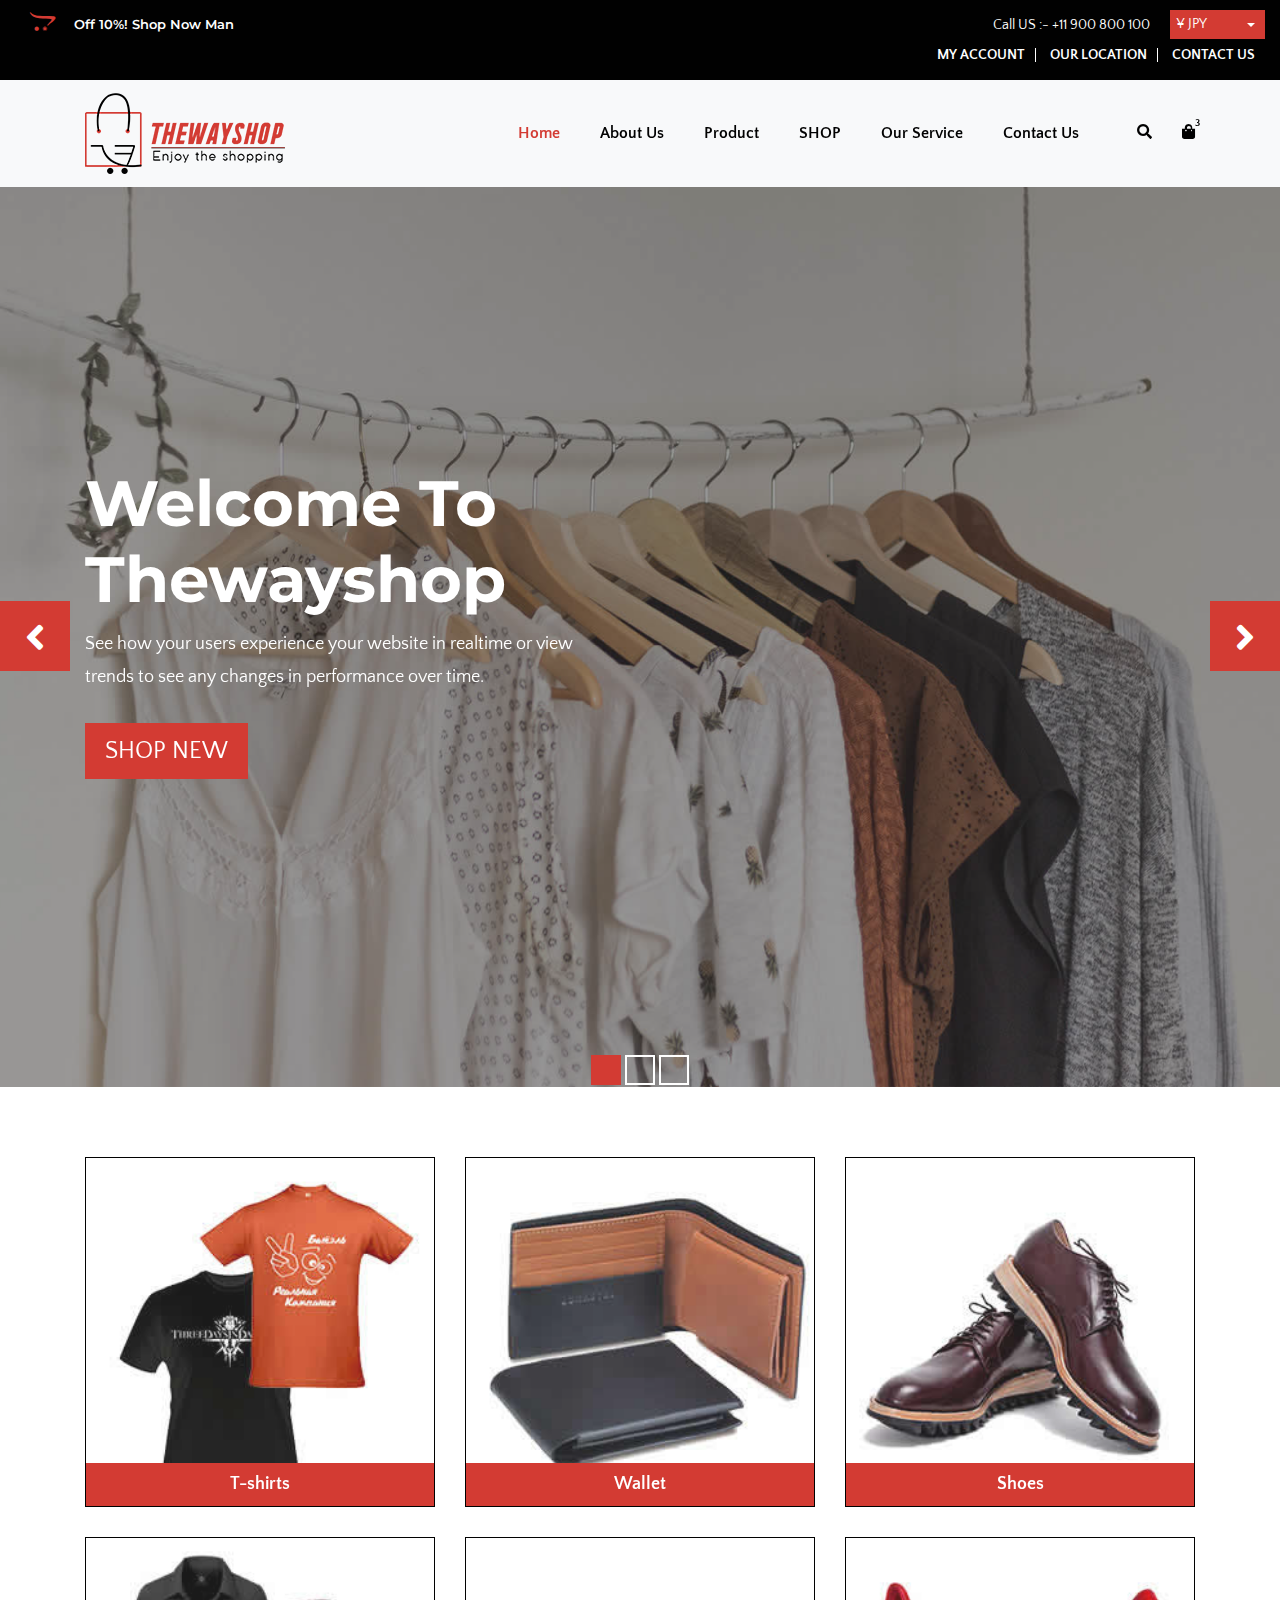
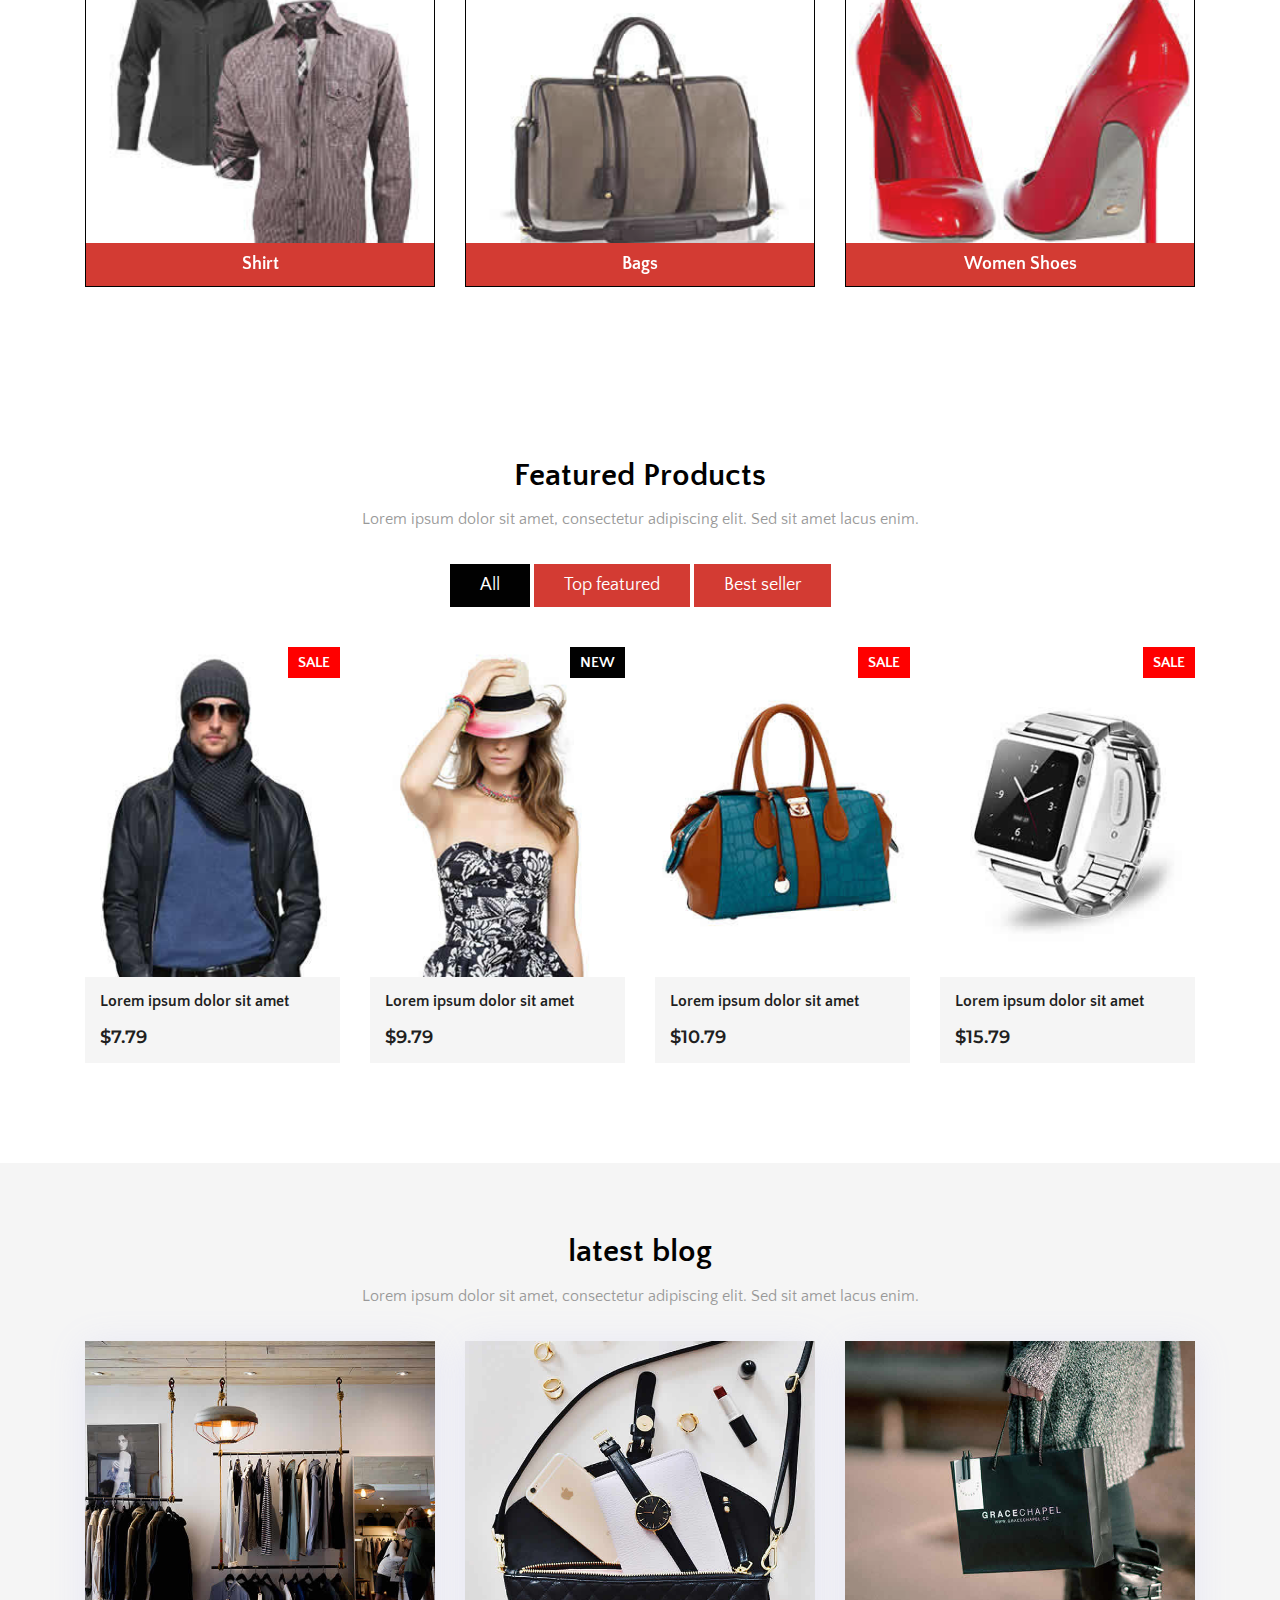
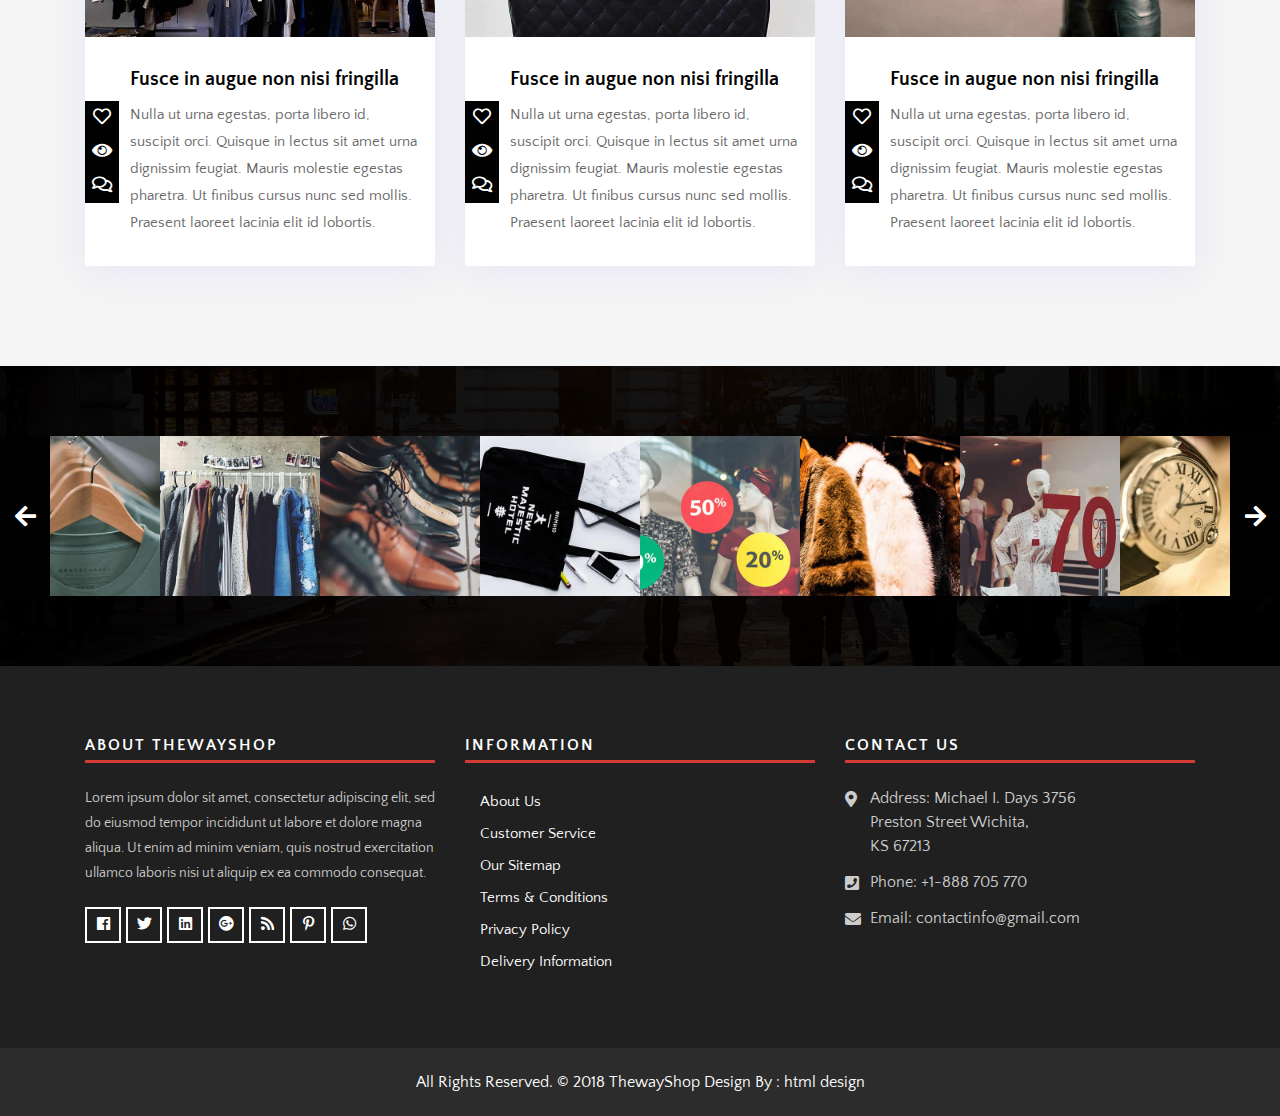
==== index.html @ 5b75cca8 "Updated website" ====
<!DOCTYPE html>
<html lang="en">
<!-- Basic -->

<head>
    <meta charset="utf-8">
    <meta http-equiv="X-UA-Compatible" content="IE=edge">

    <!-- Mobile Metas -->
    <meta name="viewport" content="width=device-width, initial-scale=1">

    <!-- Site Metas -->
    <title>ThewayShop - Ecommerce Bootstrap 4 HTML Template</title>
    <meta name="keywords" content="">
    <meta name="description" content="">
    <meta name="author" content="">

    <!-- Site Icons -->
    <link rel="shortcut icon" href="images/favicon.ico" type="image/x-icon">
    <link rel="apple-touch-icon" href="images/apple-touch-icon.png">

    <!-- Bootstrap CSS -->
    <link rel="stylesheet" href="css/bootstrap.min.css">
    <!-- Site CSS -->
    <link rel="stylesheet" href="css/style.css">
    <!-- Responsive CSS -->
    <link rel="stylesheet" href="css/responsive.css">
    <!-- Custom CSS -->
    <link rel="stylesheet" href="css/custom.css">

    <!--[if lt IE 9]>
      <script src="https://oss.maxcdn.com/libs/html5shiv/3.7.0/html5shiv.js"></script>
      <script src="https://oss.maxcdn.com/libs/respond.js/1.4.2/respond.min.js"></script>
    <![endif]-->

</head>

<body>

    <!-- Start Main Top -->
    <div class="main-top">
        <div class="container-fluid">
            <div class="row">
                <div class="col-lg-6 col-md-6 col-sm-12 col-xs-12">
                    <div class="text-slid-box">
                        <div id="offer-box" class="carouselTicker">
                            <ul class="offer-box">
                                <li>
                                    <i class="fab fa-opencart"></i> Off 10%! Shop Now Man
                                </li>
                                <li>
                                    <i class="fab fa-opencart"></i> 50% - 80% off on Fashion
                                </li>
                                <li>
                                    <i class="fab fa-opencart"></i> 20% off Entire Purchase Promo code: offT20
                                </li>
                                <li>
                                    <i class="fab fa-opencart"></i> Off 50%! Shop Now
                                </li>
                                <li>
                                    <i class="fab fa-opencart"></i> Off 10%! Shop Now Man
                                </li>
                                <li>
                                    <i class="fab fa-opencart"></i> 50% - 80% off on Fashion
                                </li>
                                <li>
                                    <i class="fab fa-opencart"></i> 20% off Entire Purchase Promo code: offT20
                                </li>
                                <li>
                                    <i class="fab fa-opencart"></i> Off 50%! Shop Now
                                </li>
                            </ul>
                        </div>
                    </div>
                </div>
                <div class="col-lg-6 col-md-6 col-sm-12 col-xs-12">
                    <div class="custom-select-box">
                        <select id="basic" class="selectpicker show-tick form-control" data-placeholder="$ USD">
						<option>¥ JPY</option>
						<option>$ USD</option>
						<option>€ EUR</option>
					</select>
                    </div>
                    <div class="right-phone-box">
                        <p>Call US :- <a href="#"> +11 900 800 100</a></p>
                    </div>
                    <div class="our-link">
                        <ul>
                            <li><a href="#">My Account</a></li>
                            <li><a href="#">Our location</a></li>
                            <li><a href="#">Contact Us</a></li>
                        </ul>
                    </div>
                </div>
            </div>
        </div>
    </div>
    <!-- End Main Top -->

    <!-- Start Main Top -->
    <header class="main-header">
        <!-- Start Navigation -->
        <nav class="navbar navbar-expand-lg navbar-light bg-light navbar-default bootsnav">
            <div class="container">
                <!-- Start Header Navigation -->
                <div class="navbar-header">
                    <button class="navbar-toggler" type="button" data-toggle="collapse" data-target="#navbar-menu" aria-controls="navbars-rs-food" aria-expanded="false" aria-label="Toggle navigation">
                    <i class="fa fa-bars"></i>
                </button>
                    <a class="navbar-brand" href="index.html"><img src="images/logo.png" class="logo" alt=""></a>
                </div>
                <!-- End Header Navigation -->

                <!-- Collect the nav links, forms, and other content for toggling -->
                <div class="collapse navbar-collapse" id="navbar-menu">
                    <ul class="nav navbar-nav ml-auto" data-in="fadeInDown" data-out="fadeOutUp">
                        <li class="nav-item active"><a class="nav-link" href="index.html">Home</a></li>
                        <li class="nav-item"><a class="nav-link" href="about.html">About Us</a></li>
                        <li class="dropdown megamenu-fw">
                            <a href="#" class="nav-link dropdown-toggle arrow" data-toggle="dropdown">Product</a>
                            <ul class="dropdown-menu megamenu-content" role="menu">
                                <li>
                                    <div class="row">
                                        <div class="col-menu col-md-3">
                                            <h6 class="title">Top</h6>
                                            <div class="content">
                                                <ul class="menu-col">
                                                    <li><a href="shop.html">Jackets</a></li>
                                                    <li><a href="shop.html">Shirts</a></li>
                                                    <li><a href="shop.html">Sweaters & Cardigans</a></li>
                                                    <li><a href="shop.html">T-shirts</a></li>
                                                </ul>
                                            </div>
                                        </div>
                                        <!-- end col-3 -->
                                        <div class="col-menu col-md-3">
                                            <h6 class="title">Bottom</h6>
                                            <div class="content">
                                                <ul class="menu-col">
                                                    <li><a href="shop.html">Swimwear</a></li>
                                                    <li><a href="shop.html">Skirts</a></li>
                                                    <li><a href="shop.html">Jeans</a></li>
                                                    <li><a href="shop.html">Trousers</a></li>
                                                </ul>
                                            </div>
                                        </div>
                                        <!-- end col-3 -->
                                        <div class="col-menu col-md-3">
                                            <h6 class="title">Clothing</h6>
                                            <div class="content">
                                                <ul class="menu-col">
                                                    <li><a href="shop.html">Top Wear</a></li>
                                                    <li><a href="shop.html">Party wear</a></li>
                                                    <li><a href="shop.html">Bottom Wear</a></li>
                                                    <li><a href="shop.html">Indian Wear</a></li>
                                                </ul>
                                            </div>
                                        </div>
                                        <div class="col-menu col-md-3">
                                            <h6 class="title">Accessories</h6>
                                            <div class="content">
                                                <ul class="menu-col">
                                                    <li><a href="shop.html">Bags</a></li>
                                                    <li><a href="shop.html">Sunglasses</a></li>
                                                    <li><a href="shop.html">Fragrances</a></li>
                                                    <li><a href="shop.html">Wallets</a></li>
                                                </ul>
                                            </div>
                                        </div>
                                        <!-- end col-3 -->
                                    </div>
                                    <!-- end row -->
                                </li>
                            </ul>
                        </li>
                        <li class="dropdown">
                            <a href="#" class="nav-link dropdown-toggle arrow" data-toggle="dropdown">SHOP</a>
                            <ul class="dropdown-menu">
                                <li><a href="cart.html">Cart</a></li>
                                <li><a href="checkout.html">Checkout</a></li>
                                <li><a href="my-account.html">My Account</a></li>
                                <li><a href="wishlist.html">Wishlist</a></li>
                                <li><a href="shop-detail.html">Shop Detail</a></li>
                            </ul>
                        </li>
                        <li class="nav-item"><a class="nav-link" href="service.html">Our Service</a></li>
                        <li class="nav-item"><a class="nav-link" href="contact-us.html">Contact Us</a></li>
                    </ul>
                </div>
                <!-- /.navbar-collapse -->

                <!-- Start Atribute Navigation -->
                <div class="attr-nav">
                    <ul>
                        <li class="search"><a href="#"><i class="fa fa-search"></i></a></li>
                        <li class="side-menu"><a href="#">
						<i class="fa fa-shopping-bag"></i>
                            <span class="badge">3</span>
					</a></li>
                    </ul>
                </div>
                <!-- End Atribute Navigation -->
            </div>
            <!-- Start Side Menu -->
            <div class="side">
                <a href="#" class="close-side"><i class="fa fa-times"></i></a>
                <li class="cart-box">
                    <ul class="cart-list">
                        <li>
                            <a href="#" class="photo"><img src="images/img-pro-01.jpg" class="cart-thumb" alt="" /></a>
                            <h6><a href="#">Delica omtantur </a></h6>
                            <p>1x - <span class="price">$80.00</span></p>
                        </li>
                        <li>
                            <a href="#" class="photo"><img src="images/img-pro-02.jpg" class="cart-thumb" alt="" /></a>
                            <h6><a href="#">Omnes ocurreret</a></h6>
                            <p>1x - <span class="price">$60.00</span></p>
                        </li>
                        <li>
                            <a href="#" class="photo"><img src="images/img-pro-03.jpg" class="cart-thumb" alt="" /></a>
                            <h6><a href="#">Agam facilisis</a></h6>
                            <p>1x - <span class="price">$40.00</span></p>
                        </li>
                        <li class="total">
                            <a href="#" class="btn btn-default hvr-hover btn-cart">VIEW CART</a>
                            <span class="float-right"><strong>Total</strong>: $180.00</span>
                        </li>
                    </ul>
                </li>
            </div>
            <!-- End Side Menu -->
        </nav>
        <!-- End Navigation -->
    </header>
    <!-- End Main Top -->

    <!-- Start Top Search -->
    <div class="top-search">
        <div class="container">
            <div class="input-group">
                <span class="input-group-addon"><i class="fa fa-search"></i></span>
                <input type="text" class="form-control" placeholder="Search">
                <span class="input-group-addon close-search"><i class="fa fa-times"></i></span>
            </div>
        </div>
    </div>
    <!-- End Top Search -->

    <!-- Start Slider -->
    <div id="slides-shop" class="cover-slides">
        <ul class="slides-container">
            <li class="text-left">
                <img src="images/banner-01.jpg" alt="">
                <div class="container">
                    <div class="row">
                        <div class="col-md-12">
                            <h1 class="m-b-20"><strong>Welcome To <br> Thewayshop</strong></h1>
                            <p class="m-b-40">See how your users experience your website in realtime or view <br> trends to see any changes in performance over time.</p>
                            <p><a class="btn hvr-hover" href="#">Shop New</a></p>
                        </div>
                    </div>
                </div>
            </li>
            <li class="text-center">
                <img src="images/banner-02.jpg" alt="">
                <div class="container">
                    <div class="row">
                        <div class="col-md-12">
                            <h1 class="m-b-20"><strong>Welcome To <br> Thewayshop</strong></h1>
                            <p class="m-b-40">See how your users experience your website in realtime or view <br> trends to see any changes in performance over time.</p>
                            <p><a class="btn hvr-hover" href="#">Shop New</a></p>
                        </div>
                    </div>
                </div>
            </li>
            <li class="text-right">
                <img src="images/banner-03.jpg" alt="">
                <div class="container">
                    <div class="row">
                        <div class="col-md-12">
                            <h1 class="m-b-20"><strong>Welcome To <br> Thewayshop</strong></h1>
                            <p class="m-b-40">See how your users experience your website in realtime or view <br> trends to see any changes in performance over time.</p>
                            <p><a class="btn hvr-hover" href="#">Shop New</a></p>
                        </div>
                    </div>
                </div>
            </li>
        </ul>
        <div class="slides-navigation">
            <a href="#" class="next"><i class="fa fa-angle-right" aria-hidden="true"></i></a>
            <a href="#" class="prev"><i class="fa fa-angle-left" aria-hidden="true"></i></a>
        </div>
    </div>
    <!-- End Slider -->

    <!-- Start Categories  -->
    <div class="categories-shop">
        <div class="container">
            <div class="row">
                <div class="col-lg-4 col-md-4 col-sm-12 col-xs-12">
                    <div class="shop-cat-box">
                        <img class="img-fluid" src="images/t-shirts-img.jpg" alt="" />
                        <a class="btn hvr-hover" href="#">T-shirts</a>
                    </div>
                    <div class="shop-cat-box">
                        <img class="img-fluid" src="images/shirt-img.jpg" alt="" />
                        <a class="btn hvr-hover" href="#">Shirt</a>
                    </div>
                </div>
                <div class="col-lg-4 col-md-4 col-sm-12 col-xs-12">
                    <div class="shop-cat-box">
                        <img class="img-fluid" src="images/wallet-img.jpg" alt="" />
                        <a class="btn hvr-hover" href="#">Wallet</a>
                    </div>
                    <div class="shop-cat-box">
                        <img class="img-fluid" src="images/women-bag-img.jpg" alt="" />
                        <a class="btn hvr-hover" href="#">Bags</a>
                    </div>
                </div>
                <div class="col-lg-4 col-md-4 col-sm-12 col-xs-12">
                    <div class="shop-cat-box">
                        <img class="img-fluid" src="images/shoes-img.jpg" alt="" />
                        <a class="btn hvr-hover" href="#">Shoes</a>
                    </div>
                    <div class="shop-cat-box">
                        <img class="img-fluid" src="images/women-shoes-img.jpg" alt="" />
                        <a class="btn hvr-hover" href="#">Women Shoes</a>
                    </div>
                </div>
            </div>
        </div>
    </div>
    <!-- End Categories -->

    <!-- Start Products  -->
    <div class="products-box">
        <div class="container">
            <div class="row">
                <div class="col-lg-12">
                    <div class="title-all text-center">
                        <h1>Featured Products</h1>
                        <p>Lorem ipsum dolor sit amet, consectetur adipiscing elit. Sed sit amet lacus enim.</p>
                    </div>
                </div>
            </div>
            <div class="row">
                <div class="col-lg-12">
                    <div class="special-menu text-center">
                        <div class="button-group filter-button-group">
                            <button class="active" data-filter="*">All</button>
                            <button data-filter=".top-featured">Top featured</button>
                            <button data-filter=".best-seller">Best seller</button>
                        </div>
                    </div>
                </div>
            </div>

            <div class="row special-list">
                <div class="col-lg-3 col-md-6 special-grid best-seller">
                    <div class="products-single fix">
                        <div class="box-img-hover">
                            <div class="type-lb">
                                <p class="sale">Sale</p>
                            </div>
                            <img src="images/img-pro-01.jpg" class="img-fluid" alt="Image">
                            <div class="mask-icon">
                                <ul>
                                    <li><a href="#" data-toggle="tooltip" data-placement="right" title="View"><i class="fas fa-eye"></i></a></li>
                                    <li><a href="#" data-toggle="tooltip" data-placement="right" title="Compare"><i class="fas fa-sync-alt"></i></a></li>
                                    <li><a href="#" data-toggle="tooltip" data-placement="right" title="Add to Wishlist"><i class="far fa-heart"></i></a></li>
                                </ul>
                                <a class="cart" href="#">Add to Cart</a>
                            </div>
                        </div>
                        <div class="why-text">
                            <h4>Lorem ipsum dolor sit amet</h4>
                            <h5> $7.79</h5>
                        </div>
                    </div>
                </div>

                <div class="col-lg-3 col-md-6 special-grid top-featured">
                    <div class="products-single fix">
                        <div class="box-img-hover">
                            <div class="type-lb">
                                <p class="new">New</p>
                            </div>
                            <img src="images/img-pro-02.jpg" class="img-fluid" alt="Image">
                            <div class="mask-icon">
                                <ul>
                                    <li><a href="#" data-toggle="tooltip" data-placement="right" title="View"><i class="fas fa-eye"></i></a></li>
                                    <li><a href="#" data-toggle="tooltip" data-placement="right" title="Compare"><i class="fas fa-sync-alt"></i></a></li>
                                    <li><a href="#" data-toggle="tooltip" data-placement="right" title="Add to Wishlist"><i class="far fa-heart"></i></a></li>
                                </ul>
                                <a class="cart" href="#">Add to Cart</a>
                            </div>
                        </div>
                        <div class="why-text">
                            <h4>Lorem ipsum dolor sit amet</h4>
                            <h5> $9.79</h5>
                        </div>
                    </div>
                </div>

                <div class="col-lg-3 col-md-6 special-grid top-featured">
                    <div class="products-single fix">
                        <div class="box-img-hover">
                            <div class="type-lb">
                                <p class="sale">Sale</p>
                            </div>
                            <img src="images/img-pro-03.jpg" class="img-fluid" alt="Image">
                            <div class="mask-icon">
                                <ul>
                                    <li><a href="#" data-toggle="tooltip" data-placement="right" title="View"><i class="fas fa-eye"></i></a></li>
                                    <li><a href="#" data-toggle="tooltip" data-placement="right" title="Compare"><i class="fas fa-sync-alt"></i></a></li>
                                    <li><a href="#" data-toggle="tooltip" data-placement="right" title="Add to Wishlist"><i class="far fa-heart"></i></a></li>
                                </ul>
                                <a class="cart" href="#">Add to Cart</a>
                            </div>
                        </div>
                        <div class="why-text">
                            <h4>Lorem ipsum dolor sit amet</h4>
                            <h5> $10.79</h5>
                        </div>
                    </div>
                </div>

                <div class="col-lg-3 col-md-6 special-grid best-seller">
                    <div class="products-single fix">
                        <div class="box-img-hover">
                            <div class="type-lb">
                                <p class="sale">Sale</p>
                            </div>
                            <img src="images/img-pro-04.jpg" class="img-fluid" alt="Image">
                            <div class="mask-icon">
                                <ul>
                                    <li><a href="#" data-toggle="tooltip" data-placement="right" title="View"><i class="fas fa-eye"></i></a></li>
                                    <li><a href="#" data-toggle="tooltip" data-placement="right" title="Compare"><i class="fas fa-sync-alt"></i></a></li>
                                    <li><a href="#" data-toggle="tooltip" data-placement="right" title="Add to Wishlist"><i class="far fa-heart"></i></a></li>
                                </ul>
                                <a class="cart" href="#">Add to Cart</a>
                            </div>
                        </div>
                        <div class="why-text">
                            <h4>Lorem ipsum dolor sit amet</h4>
                            <h5> $15.79</h5>
                        </div>
                    </div>
                </div>
            </div>
        </div>
    </div>
    <!-- End Products  -->

    <!-- Start Blog  -->
    <div class="latest-blog">
        <div class="container">
            <div class="row">
                <div class="col-lg-12">
                    <div class="title-all text-center">
                        <h1>latest blog</h1>
                        <p>Lorem ipsum dolor sit amet, consectetur adipiscing elit. Sed sit amet lacus enim.</p>
                    </div>
                </div>
            </div>
            <div class="row">
                <div class="col-md-6 col-lg-4 col-xl-4">
                    <div class="blog-box">
                        <div class="blog-img">
                            <img class="img-fluid" src="images/blog-img.jpg" alt="" />
                        </div>
                        <div class="blog-content">
                            <div class="title-blog">
                                <h3>Fusce in augue non nisi fringilla</h3>
                                <p>Nulla ut urna egestas, porta libero id, suscipit orci. Quisque in lectus sit amet urna dignissim feugiat. Mauris molestie egestas pharetra. Ut finibus cursus nunc sed mollis. Praesent laoreet lacinia elit id lobortis.</p>
                            </div>
                            <ul class="option-blog">
                                <li><a href="#" data-toggle="tooltip" data-placement="right" title="Likes"><i class="far fa-heart"></i></a></li>
                                <li><a href="#" data-toggle="tooltip" data-placement="right" title="Views"><i class="fas fa-eye"></i></a></li>
                                <li><a href="#" data-toggle="tooltip" data-placement="right" title="Comments"><i class="far fa-comments"></i></a></li>
                            </ul>
                        </div>
                    </div>
                </div>
                <div class="col-md-6 col-lg-4 col-xl-4">
                    <div class="blog-box">
                        <div class="blog-img">
                            <img class="img-fluid" src="images/blog-img-01.jpg" alt="" />
                        </div>
                        <div class="blog-content">
                            <div class="title-blog">
                                <h3>Fusce in augue non nisi fringilla</h3>
                                <p>Nulla ut urna egestas, porta libero id, suscipit orci. Quisque in lectus sit amet urna dignissim feugiat. Mauris molestie egestas pharetra. Ut finibus cursus nunc sed mollis. Praesent laoreet lacinia elit id lobortis.</p>
                            </div>
                            <ul class="option-blog">
                                <li><a href="#" data-toggle="tooltip" data-placement="right" title="Likes"><i class="far fa-heart"></i></a></li>
                                <li><a href="#" data-toggle="tooltip" data-placement="right" title="Views"><i class="fas fa-eye"></i></a></li>
                                <li><a href="#" data-toggle="tooltip" data-placement="right" title="Comments"><i class="far fa-comments"></i></a></li>
                            </ul>
                        </div>
                    </div>
                </div>
                <div class="col-md-6 col-lg-4 col-xl-4">
                    <div class="blog-box">
                        <div class="blog-img">
                            <img class="img-fluid" src="images/blog-img-02.jpg" alt="" />
                        </div>
                        <div class="blog-content">
                            <div class="title-blog">
                                <h3>Fusce in augue non nisi fringilla</h3>
                                <p>Nulla ut urna egestas, porta libero id, suscipit orci. Quisque in lectus sit amet urna dignissim feugiat. Mauris molestie egestas pharetra. Ut finibus cursus nunc sed mollis. Praesent laoreet lacinia elit id lobortis.</p>
                            </div>
                            <ul class="option-blog">
                                <li><a href="#" data-toggle="tooltip" data-placement="right" title="Likes"><i class="far fa-heart"></i></a></li>
                                <li><a href="#" data-toggle="tooltip" data-placement="right" title="Views"><i class="fas fa-eye"></i></a></li>
                                <li><a href="#" data-toggle="tooltip" data-placement="right" title="Comments"><i class="far fa-comments"></i></a></li>
                            </ul>
                        </div>
                    </div>
                </div>
            </div>
        </div>
    </div>
    <!-- End Blog  -->


    <!-- Start Instagram Feed  -->
    <div class="instagram-box">
        <div class="main-instagram owl-carousel owl-theme">
            <div class="item">
                <div class="ins-inner-box">
                    <img src="images/instagram-img-01.jpg" alt="" />
                    <div class="hov-in">
                        <a href="#"><i class="fab fa-instagram"></i></a>
                    </div>
                </div>
            </div>
            <div class="item">
                <div class="ins-inner-box">
                    <img src="images/instagram-img-02.jpg" alt="" />
                    <div class="hov-in">
                        <a href="#"><i class="fab fa-instagram"></i></a>
                    </div>
                </div>
            </div>
            <div class="item">
                <div class="ins-inner-box">
                    <img src="images/instagram-img-03.jpg" alt="" />
                    <div class="hov-in">
                        <a href="#"><i class="fab fa-instagram"></i></a>
                    </div>
                </div>
            </div>
            <div class="item">
                <div class="ins-inner-box">
                    <img src="images/instagram-img-04.jpg" alt="" />
                    <div class="hov-in">
                        <a href="#"><i class="fab fa-instagram"></i></a>
                    </div>
                </div>
            </div>
            <div class="item">
                <div class="ins-inner-box">
                    <img src="images/instagram-img-05.jpg" alt="" />
                    <div class="hov-in">
                        <a href="#"><i class="fab fa-instagram"></i></a>
                    </div>
                </div>
            </div>
            <div class="item">
                <div class="ins-inner-box">
                    <img src="images/instagram-img-06.jpg" alt="" />
                    <div class="hov-in">
                        <a href="#"><i class="fab fa-instagram"></i></a>
                    </div>
                </div>
            </div>
            <div class="item">
                <div class="ins-inner-box">
                    <img src="images/instagram-img-07.jpg" alt="" />
                    <div class="hov-in">
                        <a href="#"><i class="fab fa-instagram"></i></a>
                    </div>
                </div>
            </div>
            <div class="item">
                <div class="ins-inner-box">
                    <img src="images/instagram-img-08.jpg" alt="" />
                    <div class="hov-in">
                        <a href="#"><i class="fab fa-instagram"></i></a>
                    </div>
                </div>
            </div>
            <div class="item">
                <div class="ins-inner-box">
                    <img src="images/instagram-img-09.jpg" alt="" />
                    <div class="hov-in">
                        <a href="#"><i class="fab fa-instagram"></i></a>
                    </div>
                </div>
            </div>
            <div class="item">
                <div class="ins-inner-box">
                    <img src="images/instagram-img-05.jpg" alt="" />
                    <div class="hov-in">
                        <a href="#"><i class="fab fa-instagram"></i></a>
                    </div>
                </div>
            </div>
        </div>
    </div>
    <!-- End Instagram Feed  -->


    <!-- Start Footer  -->
    <footer>
        <div class="footer-main">
            <div class="container">
                <div class="row">
                    <div class="col-lg-4 col-md-12 col-sm-12">
                        <div class="footer-widget">
                            <h4>About ThewayShop</h4>
                            <p>Lorem ipsum dolor sit amet, consectetur adipiscing elit, sed do eiusmod tempor incididunt ut labore et dolore magna aliqua. Ut enim ad minim veniam, quis nostrud exercitation ullamco laboris nisi ut aliquip ex ea commodo consequat.
                                </p>
                            <ul>
                                <li><a href="#"><i class="fab fa-facebook" aria-hidden="true"></i></a></li>
                                <li><a href="#"><i class="fab fa-twitter" aria-hidden="true"></i></a></li>
                                <li><a href="#"><i class="fab fa-linkedin" aria-hidden="true"></i></a></li>
                                <li><a href="#"><i class="fab fa-google-plus" aria-hidden="true"></i></a></li>
                                <li><a href="#"><i class="fa fa-rss" aria-hidden="true"></i></a></li>
                                <li><a href="#"><i class="fab fa-pinterest-p" aria-hidden="true"></i></a></li>
                                <li><a href="#"><i class="fab fa-whatsapp" aria-hidden="true"></i></a></li>
                            </ul>
                        </div>
                    </div>
                    <div class="col-lg-4 col-md-12 col-sm-12">
                        <div class="footer-link">
                            <h4>Information</h4>
                            <ul>
                                <li><a href="#">About Us</a></li>
                                <li><a href="#">Customer Service</a></li>
                                <li><a href="#">Our Sitemap</a></li>
                                <li><a href="#">Terms &amp; Conditions</a></li>
                                <li><a href="#">Privacy Policy</a></li>
                                <li><a href="#">Delivery Information</a></li>
                            </ul>
                        </div>
                    </div>
                    <div class="col-lg-4 col-md-12 col-sm-12">
                        <div class="footer-link-contact">
                            <h4>Contact Us</h4>
                            <ul>
                                <li>
                                    <p><i class="fas fa-map-marker-alt"></i>Address: Michael I. Days 3756 <br>Preston Street Wichita,<br> KS 67213 </p>
                                </li>
                                <li>
                                    <p><i class="fas fa-phone-square"></i>Phone: <a href="tel:+1-888705770">+1-888 705 770</a></p>
                                </li>
                                <li>
                                    <p><i class="fas fa-envelope"></i>Email: <a href="mailto:contactinfo@gmail.com">contactinfo@gmail.com</a></p>
                                </li>
                            </ul>
                        </div>
                    </div>
                </div>
            </div>
        </div>
    </footer>
    <!-- End Footer  -->

    <!-- Start copyright  -->
    <div class="footer-copyright">
        <p class="footer-company">All Rights Reserved. &copy; 2018 <a href="#">ThewayShop</a> Design By :
            <a href="https://html.design/">html design</a></p>
    </div>
    <!-- End copyright  -->

    <a href="#" id="back-to-top" title="Back to top" style="display: none;">&uarr;</a>

    <!-- ALL JS FILES -->
    <script src="js/jquery-3.2.1.min.js"></script>
    <script src="js/popper.min.js"></script>
    <script src="js/bootstrap.min.js"></script>
    <!-- ALL PLUGINS -->
    <script src="js/jquery.superslides.min.js"></script>
    <script src="js/bootstrap-select.js"></script>
    <script src="js/inewsticker.js"></script>
    <script src="js/bootsnav.js."></script>
    <script src="js/images-loded.min.js"></script>
    <script src="js/isotope.min.js"></script>
    <script src="js/owl.carousel.min.js"></script>
    <script src="js/baguetteBox.min.js"></script>
    <script src="js/form-validator.min.js"></script>
    <script src="js/contact-form-script.js"></script>
    <script src="js/custom.js"></script>
</body>

</html>
---- css/style.css ----
/*------------------------------------------------------------------
    IMPORT FONTS
-------------------------------------------------------------------*/

@import url('https://fonts.googleapis.com/css?family=Montserrat:400,500,600,600i,700,700i,800,800i');
@import url('https://fonts.googleapis.com/css?family=Quattrocento+Sans:400,400i,700,700i');


/*

    font-family: 'Montserrat', sans-serif;

    font-family: 'Quattrocento Sans', sans-serif;

*/

/*------------------------------------------------------------------
    IMPORT FILES
-------------------------------------------------------------------*/

@import url(all.css);
@import url(superslides.css);
@import url(bootstrap-select.css);
@import url(carousel-ticker.css);
@import url(code_animate.css);
@import url(bootsnav.css);
@import url(owl.carousel.min.css);
@import url(jquery-ui.css);
@import url(nice-select.css);
@import url(baguetteBox.min.css);

/*------------------------------------------------------------------
    SKELETON
-------------------------------------------------------------------*/
 body {
     color: #666666;
     font-size: 15px;
     font-family: 'Quattrocento Sans', sans-serif;
     line-height: 1.80857;
}
 a {
     color: #1f1f1f;
     text-decoration: none !important;
     outline: none !important;
     -webkit-transition: all .3s ease-in-out;
     -moz-transition: all .3s ease-in-out;
     -ms-transition: all .3s ease-in-out;
     -o-transition: all .3s ease-in-out;
     transition: all .3s ease-in-out;
}
 h1, h2, h3, h4, h5, h6 {
     letter-spacing: 0;
     font-weight: normal;
     position: relative;
     padding: 0 0 10px 0;
     font-weight: normal;
     line-height: 120% !important;
     color: #1f1f1f;
     margin: 0 
}
 h1 {
     font-size: 24px 
}
 h2 {
     font-size: 22px 
}
 h3 {
     font-size: 18px 
}
 h4 {
     font-size: 16px 
}
 h5 {
     font-size: 14px 
}
 h6 {
     font-size: 13px 
}
 h1 a, h2 a, h3 a, h4 a, h5 a, h6 a {
     color: #212121;
     text-decoration: none!important;
     opacity: 1 
}
 h1 a:hover, h2 a:hover, h3 a:hover, h4 a:hover, h5 a:hover, h6 a:hover {
     opacity: .8 
}
 a {
     color: #1f1f1f;
     text-decoration: none;
     outline: none;
}
 a, .btn {
     text-decoration: none !important;
     outline: none !important;
     -webkit-transition: all .3s ease-in-out;
     -moz-transition: all .3s ease-in-out;
     -ms-transition: all .3s ease-in-out;
     -o-transition: all .3s ease-in-out;
     transition: all .3s ease-in-out;
}
 .btn-custom {
     margin-top: 20px;
     background-color: transparent !important;
     border: 2px solid #ddd;
     padding: 12px 40px;
     font-size: 16px;
}
 .lead {
     font-size: 18px;
     line-height: 30px;
     color: #767676;
     margin: 0;
     padding: 0;
}
 blockquote {
     margin: 20px 0 20px;
     padding: 30px;
}
 ul, li, ol{
     list-style: none;
     margin: 0px;
     padding: 0px;
}
 button:focus{
     outline: none;
     box-shadow: none;
}
 :focus {
     outline: 0;
}
 p{
     margin: 0px;
}
 .bootstrap-select .dropdown-toggle:focus{
     outline: none !important;
}
 .form-control::-moz-placeholder {
     color: #ffffff;
     opacity: 1;
}
 .bootstrap-select .dropdown-toggle:focus{
     box-shadow: none !important 
}
/*------------------------------------------------------------------ LOADER -------------------------------------------------------------------*/
 #back-to-top {
     position: fixed;
     bottom: 40px;
     right: 40px;
     z-index: 9999;
     width: 32px;
     height: 32px;
     text-align: center;
     line-height: 30px;
     background: #d33b33;
     color: #ffffff;
     cursor: pointer;
     border: 0;
     border-radius: 2px;
     text-decoration: none;
     transition: opacity 0.2s ease-out;
     font-size: 30px;
}
/*------------------------------------------------------------------ HEADER -------------------------------------------------------------------*/
 .main-top{
     background: #010101;
     padding: 10px 0px;
}
 .custom-select-box{
     float: right;
     width: 95px;
     margin-left: 20px;
}
 .custom-select-box .form-control{
     background: none;
     border: none;
}
 .custom-select-box .bootstrap-select .btn-light{
     padding: 4px;
     font-size: 14px;
     background: #d33b33;
     color: #fff;
     border: none;
     border-radius: 0px;
}
 .custom-select-box .bootstrap-select .btn-light span{
     padding: 2px;
     line-height: 15px;
}
 .dropdown-toggle::after{
     margin-left: -24px;
}
 .custom-select-box .dropdown-toggle::after {
     display: inline-block;
     width: 0;
     height: 0;
     margin-left: .255em;
     vertical-align: .255em;
     content: "";
     border-top: .3em solid;
     border-right: .3em solid transparent;
     border-bottom: 0;
     border-left: .3em solid transparent;
     position: absolute;
     top: 13px;
     right: 10px;
}
 .bootstrap-select.btn-group .dropdown-toggle .filter-option{
     overflow: inherit;
}
 .bootstrap-select.btn-group .dropdown-menu{
     border: none;
     padding: 0px;
     border-radius: 0px;
}
 .right-phone-box{
     float: right;
     margin-left: 10px;
}
 .right-phone-box p{
     margin: 0px;
     color: #ffffff;
     font-size: 14px;
     line-height: 30px;
}
 .right-phone-box p a{
     color: #ffffff;
}
 .right-phone-box p a:hover{
     color: #d33b33;
}
 .offer-box,.slide {
     color: #FFFFFF;
     font-size: 13px;
     padding: 2px 15px;
     font-family: 'Montserrat', sans-serif;
}
 .offer-box li {
     font-weight: 600;
}
 .offer-box li i{
     margin-right: 15px;
     color: #d33b33;
     font-size: 20px;
}
 .our-link{
     float: right;
}
 .our-link ul li{
     display: inline-block;
     border-right: 1px solid #ffffff;
     padding: 0px 10px;
     line-height: 14px;
}
 .our-link ul{
     line-height: 30px;
}
 .our-link ul li a{
     color: #ffffff;
     font-weight: 700;
     text-transform: uppercase;
     font-size: 14px;
}
 .our-link ul li a:hover{
     color: #d33b33;
}
 .our-link ul li:last-child{
     border: none;
}
 .main-header{
}
 .search a{
     color: #d33b33;
}
 .attr-nav > ul > li > a:hover{
     color: #d33b33;
}
 nav.navbar.bootsnav ul.nav > li > a{
     margin: 0px;
}
/* Navbar Adjusment =========================== */
/* Navbar Atribute ------*/
 .attr-nav > ul > li > a{
     padding: 28px 15px;
}
 ul.cart-list > li.total > .btn{
     border-bottom: solid 1px #cfcfcf !important;
     color: #010101 ;
     padding: 10px 15px;
     border: none;
     font-weight: 700;
     color: #ffffff;
}
 @media (min-width: 1024px) {
    /* Navbar General ------*/
     nav.navbar ul.nav > li > a{
         padding: 30px 15px;
         font-weight: 600;
    }
     nav.navbar .navbar-brand{
         margin-top: 0;
    }
     nav.navbar .navbar-brand{
         margin-top: 0;
    }
     nav.navbar li.dropdown ul.dropdown-menu{
         border-top: solid 5px;
    }
    /* Navbar Center ------*/
     nav.navbar-center .navbar-brand{
         margin: 0 !important;
    }
    /* Navbar Brand Top ------*/
     nav.navbar-brand-top .navbar-brand{
         margin: 10px !important;
    }
    /* Navbar Full ------*/
     nav.navbar-full .navbar-brand{
         position: relative;
         top: -15px;
    }
    /* Navbar Sidebar ------*/
     nav.navbar-sidebar ul.nav, nav.navbar-sidebar .navbar-brand{
         margin-bottom: 50px;
    }
     nav.navbar-sidebar ul.nav > li > a{
         padding: 10px 15px;
         font-weight: bold;
    }
    /* Navbar Transparent & Fixed ------*/
     nav.navbar.bootsnav.navbar-transparent.white{
         background-color: rgba(255,255,255,0.3);
         border-bottom: solid 1px #bbb;
    }
     nav.navbar.navbar-inverse.bootsnav.navbar-transparent.dark, nav.navbar.bootsnav.navbar-transparent.dark{
         background-color: rgba(0,0,0,0.3);
         border-bottom: solid 1px #555;
    }
     nav.navbar.bootsnav.navbar-transparent.white .attr-nav{
         border-left: solid 1px #bbb;
    }
     nav.navbar.navbar-inverse.bootsnav.navbar-transparent.dark .attr-nav, nav.navbar.bootsnav.navbar-transparent.dark .attr-nav{
         border-left: solid 1px #555;
    }
     nav.navbar.bootsnav.no-background.white .attr-nav > ul > li > a, nav.navbar.bootsnav.navbar-transparent.white .attr-nav > ul > li > a, nav.navbar.bootsnav.navbar-transparent.white ul.nav > li > a, nav.navbar.bootsnav.no-background.white ul.nav > li > a{
         color: #fff;
    }
     nav.navbar.bootsnav.navbar-transparent.dark .attr-nav > ul > li > a, nav.navbar.bootsnav.navbar-transparent.dark ul.nav > li > a{
         color: #eee;
    }
}
 @media (max-width: 992px) {
    /* Navbar General ------*/
     nav.navbar .navbar-brand{
         margin-top: 0;
         position: relative;
         top: -2px;
    }
     nav.navbar .navbar-brand img.logo{
         width: 160px;
    }
     .attr-nav > ul > li > a{
         padding: 16px 15px 15px;
    }
    /* Navbar Mobile slide ------*/
     nav.navbar.navbar-mobile ul.nav > li > a{
         padding: 15px 15px;
    }
     nav.navbar.navbar-mobile ul.nav ul.dropdown-menu > li > a{
         padding-right: 15px !important;
         padding-top: 15px !important;
         padding-bottom: 15px !important;
    }
     nav.navbar.navbar-mobile ul.nav ul.dropdown-menu .col-menu .title{
         padding-right: 30px !important;
         padding-top: 13px !important;
         padding-bottom: 13px !important;
    }
     nav.navbar.navbar-mobile ul.nav ul.dropdown-menu .col-menu ul.menu-col li a{
         padding-top: 13px !important;
         padding-bottom: 13px !important;
    }
    /* Navbar Full ------*/
     nav.navbar-full .navbar-brand{
         top: 0;
         padding-top: 10px;
    }
}
/* Navbar Inverse =================================*/
 nav.navbar.navbar-inverse{
     background-color: #222;
     border-bottom: solid 1px #303030;
}
 nav.navbar.navbar-inverse ul.cart-list > li.total > .btn{
     border-bottom: solid 1px #222 !important;
}
 nav.navbar.navbar-inverse ul.cart-list > li.total .pull-right{
     color: #fff;
}
 nav.navbar.navbar-inverse.megamenu ul.dropdown-menu.megamenu-content .content ul.menu-col li a, nav.navbar.navbar-inverse ul.nav > li > a{
     color: #eee;
}
 nav.navbar.navbar-inverse ul.nav > li.dropdown > a{
     background-color: #222;
}
 nav.navbar.navbar-inverse li.dropdown ul.dropdown-menu > li > a{
     color: #999;
}
 nav.navbar.navbar-inverse ul.nav .dropdown-menu h1, nav.navbar.navbar-inverse ul.nav .dropdown-menu h2, nav.navbar.navbar-inverse ul.nav .dropdown-menu h3, nav.navbar.navbar-inverse ul.nav .dropdown-menu h4, nav.navbar.navbar-inverse ul.nav .dropdown-menu h5, nav.navbar.navbar-inverse ul.nav .dropdown-menu h6{
     color: #fff;
}
 nav.navbar.navbar-inverse .form-control{
     background-color: #333;
     border-color: #303030;
     color: #fff;
}
 nav.navbar.navbar-inverse .attr-nav > ul > li > a{
     color: #eee;
}
 nav.navbar.navbar-inverse .attr-nav > ul > li.dropdown ul.dropdown-menu{
     background-color: #222;
     border-left: solid 1px #303030;
     border-bottom: solid 1px #303030;
     border-right: solid 1px #303030;
}
 nav.navbar.navbar-inverse ul.cart-list > li{
     border-bottom: solid 1px #303030;
     color: #eee;
}
 nav.navbar.navbar-inverse ul.cart-list > li img{
     border: solid 1px #303030;
}
 nav.navbar.navbar-inverse ul.cart-list > li.total{
     background-color: #333;
}
 nav.navbar.navbar-inverse .share ul > li > a{
     background-color: #555;
}
 nav.navbar.navbar-inverse .dropdown-tabs .tab-menu{
     border-right: solid 1px #303030;
}
 nav.navbar.navbar-inverse .dropdown-tabs .tab-menu > ul > li > a{
     border-bottom: solid 1px #303030;
}
 nav.navbar.navbar-inverse .dropdown-tabs .tab-content{
     border-left: solid 1px #303030;
}
 nav.navbar.navbar-inverse .dropdown-tabs .tab-menu > ul > li > a:hover, nav.navbar.navbar-inverse .dropdown-tabs .tab-menu > ul > li > a:focus, nav.navbar.navbar-inverse .dropdown-tabs .tab-menu > ul > li.active > a{
     background-color: #333 !important;
}
 nav.navbar-inverse.navbar-full ul.nav > li > a{
     border:none;
}
 nav.navbar-inverse.navbar-full .navbar-collapse .wrap-full-menu{
     background-color: #222;
}
 nav.navbar-inverse.navbar-full .navbar-toggle{
     background-color: #222 !important;
     color: #6f6f6f;
}
 nav.navbar.bootsnav ul.nav > li > a{
     position: relative;
     font-weight: 700;
     font-size: 16px;
     color: #010101;
     padding-top: 30px;
     padding-bottom: 30px;
     padding-left: 10px;
     padding-right: 30px;
}
 nav.navbar.bootsnav ul.nav li.active > a{
     color: #d33b33;
}
 nav.navbar.bootsnav ul.nav li.active > a:hover{
     color: #d33b33;
}
 nav.navbar.bootsnav ul.nav li > a:hover{
     color: #d33b33;
}
 nav.navbar.bootsnav ul.nav li.megamenu-fw > a:hover{
     color: #d33b33;
}
 @media (min-width: 1024px) {
     nav.navbar.navbar-inverse ul.nav .dropdown-menu{
         background-color: #222 !important;
         border-left: solid 1px #303030 !important;
         border-bottom: solid 1px #303030 !important;
         border-right: solid 1px #303030 !important;
    }
     nav.navbar.navbar-inverse li.dropdown ul.dropdown-menu > li > a{
         border-bottom: solid 1px #303030;
    }
     nav.navbar.navbar-inverse ul.dropdown-menu.megamenu-content .col-menu{
         border-left: solid 1px #303030;
         border-right: solid 1px #303030;
    }
     nav.navbar.navbar-inverse.navbar-transparent.dark{
         background-color: rgba(0,0,0,0.3);
         border-bottom: solid 1px #999;
    }
     nav.navbar.navbar-inverse.navbar-transparent.dark .attr-nav{
         border-left: solid 1px #999;
    }
     nav.navbar.navbar-inverse.no-background.white .attr-nav > ul > li > a, nav.navbar.navbar-inverse.navbar-transparent.dark .attr-nav > ul > li > a, nav.navbar.navbar-inverse.navbar-transparent.dark ul.nav > li > a, nav.navbar.navbar-inverse.no-background.white ul.nav > li > a{
         color: #fff;
    }
     nav.navbar.navbar-inverse.no-background.dark .attr-nav > ul > li > a, nav.navbar.navbar-inverse.no-background.dark .attr-nav > ul > li > a, nav.navbar.navbar-inverse.no-background.dark ul.nav > li > a, nav.navbar.navbar-inverse.no-background.dark ul.nav > li > a{
         color: #3f3f3f;
    }
}
 @media (max-width: 992px) {
     nav.navbar.navbar-inverse .navbar-toggle{
         color: #eee;
         background-color: #222 !important;
    }
     nav.navbar.navbar-inverse .navbar-nav > li > a{
         border-top: solid 1px #303030;
         border-bottom: solid 1px #303030;
    }
     nav.navbar.navbar-inverse ul.nav li.dropdown ul.dropdown-menu > li > a{
         color: #999;
         border-bottom: solid 1px #303030;
    }
     nav.navbar.navbar-inverse .dropdown .megamenu-content .col-menu .title{
         border-bottom: solid 1px #303030;
         color: #eee;
    }
     nav.navbar.navbar-inverse .dropdown .megamenu-content .col-menu ul > li > a{
         border-bottom: solid 1px #303030;
         color: #999 !important;
    }
     nav.navbar.navbar-inverse .dropdown .megamenu-content .col-menu.on:last-child .title{
         border-bottom: solid 1px #303030;
    }
     nav.navbar.navbar-inverse .dropdown-tabs .tab-menu > ul{
         border-top: solid 1px #303030;
    }
     nav.navbar.navbar-inverse.navbar-mobile .navbar-collapse{
         background-color: #222;
    }
}
 @media (max-width: 767px) {
     nav.navbar.navbar-inverse.navbar-mobile ul.nav{
         border-top: solid 1px #222;
    }
}
 .arrow::before{
     font-family: 'FontAwesome';
     content: "\f0d7";
     margin-left: 5px;
     margin-top: 2px;
     border: none;
     display: inline-block;
     vertical-align: inherit;
     position: absolute;
     right: 10px;
     top: 28px;
}
 .dropdown-toggle::after{
     display: none;
}
 nav.navbar.bootsnav ul.navbar-nav li.dropdown ul.dropdown-menu li a{
     display: block;
}
 nav.navbar.bootsnav li.dropdown ul.dropdown-menu{
     border: solid 1px #e0e0e0;
     left: auto;
}
 .btn-cart{
}
 .cart-list h6 a{
     font-size: 16px;
     font-weight: 700;
}
 .cart-list h6 a:hover{
     color: #d33b33;
}
 ul.cart-list p .price{
     font-weight: normal;
}
 .col-menu .title{
     font-size: 20px;
     font-weight: 700;
     text-transform: uppercase;
}
 .hvr-hover{
     display: inline-block;
     vertical-align: middle;
     -webkit-transform: perspective(1px) translateZ(0);
     transform: perspective(1px) translateZ(0);
     box-shadow: 0 0 1px rgba(0, 0, 0, 0);
     position: relative;
     background: #d33b33;
     -webkit-transition-property: color;
     transition-property: color;
     -webkit-transition-duration: 0.3s;
     transition-duration: 0.3s;
     border-radius: 0;
     box-shadow: none;
}
 .hvr-hover::after {
     content: "";
     position: absolute;
     z-index: -1;
     top: 0;
     bottom: 0;
     left: 0;
     right: 0;
     background: #010101;
     -webkit-transform: scaleY(0);
     transform: scaleY(0);
     -webkit-transform-origin: 50%;
     transform-origin: 50%;
     -webkit-transition-property: transform;
     transition-property: transform;
     -webkit-transition-duration: 0.3s;
     transition-duration: 0.3s;
     -webkit-transition-timing-function: ease-out;
     transition-timing-function: ease-out;
}
 .hvr-hover:hover::after{
     -webkit-transform: scaleY(1);
     transform: scaleY(1);
     color: #ffffff;
}
 .hvr-hover{
}
 ul.cart-list > li.total > .btn:hover{
     color: #ffffff;
}
 .cart-box{
     margin-top: 40px;
     background: #ffffff;
}
 .main-header.fixed-menu {
     position: fixed;
     visibility: hidden;
     left: 0px;
     top: 0px;
     width: 100%;
     padding: 0px 0px;
     background: #ffffff;
     z-index: 0;
     transition: all 500ms ease;
     -moz-transition: all 500ms ease;
     -webkit-transition: all 500ms ease;
     -ms-transition: all 500ms ease;
     -o-transition: all 500ms ease;
     z-index: 999;
     opacity: 1;
     visibility: visible;
     -ms-animation-name: fadeInDown;
     -moz-animation-name: fadeInDown;
     -op-animation-name: fadeInDown;
     -webkit-animation-name: fadeInDown;
     animation-name: fadeInDown;
     -ms-animation-duration: 500ms;
     -moz-animation-duration: 500ms;
     -op-animation-duration: 500ms;
     -webkit-animation-duration: 500ms;
     animation-duration: 500ms;
     -ms-animation-timing-function: linear;
     -moz-animation-timing-function: linear;
     -op-animation-timing-function: linear;
     -webkit-animation-timing-function: linear;
     animation-timing-function: linear;
     -ms-animation-iteration-count: 1;
     -moz-animation-iteration-count: 1;
     -op-animation-iteration-count: 1;
     -webkit-animation-iteration-count: 1;
     animation-iteration-count: 1;
}
 .main-header.fixed-menu {
     padding: 0px;
     box-shadow: 0 0 8px 0 rgba(0,0,0,.12);
     border-radius: 0;
}
 .top-search .input-group-addon{
     line-height: 40px;
}
 .top-search input.form-control{
     color: #ffffff;
}
/*------------------------------------------------------------------ Slider -------------------------------------------------------------------*/
 .cover-slides{
     height: 100vh;
}
 .slides-navigation a {
     background: #d33b33;
     position: absolute;
     height: 70px;
     width: 70px;
     top: 50%;
     font-size: 20px;
     display: block;
     color: #fff;
     line-height: 90px;
     text-align: center;
     transition: all .3s ease-in-out;
}
 .slides-navigation a i{
     font-size: 40px;
}
 .slides-navigation a:hover {
     background: #010101;
}
 .cover-slides .container{
     height: 100%;
     position: relative;
     z-index: 2;
}
 .cover-slides .container > .row {
     -webkit-box-align: center;
     -ms-flex-align: center;
     align-items: center;
}
 .cover-slides .container > .row {
     height: 100%;
}
 .overlay-background {
     background: #333;
     position: absolute;
     height: 100%;
     width: 100%;
     left: 0;
     top: 0;
     opacity: 0.5;
}
 .cover-slides h1{
     font-family: 'Montserrat', sans-serif;
     font-weight: 500;
     font-size: 64px;
     color: #fff;
}
 .cover-slides p{
     font-size: 18px;
     color: #fff;
     padding-bottom: 30px;
}
 .slides-pagination a{
     border: 2px solid #ffffff;
}
 .slides-pagination a.current{
     background: #d33b33;
     border: 2px solid #d33b33;
}
 .cover-slides p a{
     font-size: 24px;
     color: #ffffff;
     border: none;
     text-transform: uppercase;
     padding: 10px 20px;
}
/*------------------------------------------------------------------ Categories Shop -------------------------------------------------------------------*/
 .categories-shop{
     padding: 70px 0px;
}
 .shop-cat-box{
     margin-bottom: 30px;
     position: relative;
     padding: 3px;
     overflow: hidden;
     border: 1px solid #010101;
     -webkit-transition: background 0.4s 0.5s;
     transition: background 0.4s 0.5s;
}
 .shop-cat-box img{
     margin: -10px 0 0 -10px;
     max-width: none;
     width: -webkit-calc(100% + 10px);
     width: calc(100% + 10px);
     opacity: 0.9;
     -webkit-transition: opacity 0.35s, -webkit-transform 0.35s;
     transition: opacity 0.35s, transform 0.35s;
     -webkit-transform: translate3d(10px,10px,0);
     transform: translate3d(10px,10px,0);
     -webkit-backface-visibility: hidden;
     backface-visibility: hidden;
}
 .shop-cat-box:hover img{
     opacity: 0.6;
     -webkit-transform: translate3d(0,0,0);
     transform: translate3d(0,0,0);
}
 .shop-cat-box a{
     position: absolute;
     z-index: 2;
     bottom: 0px;
     left: 0px;
     right: 0;
     margin: 0 auto;
     text-align: center;
     border: none;
     color: #ffffff;
     font-size: 18px;
     font-weight: 700;
     padding: 8px 0px;
}
/*------------------------------------------------------------------ Products -------------------------------------------------------------------*/
 .title-all{
     margin-bottom: 30px;
}
 .title-all h1{
     font-size: 32px;
     font-weight: 700;
     color: #010101;
}
 .title-all p{
     color: #999999;
     font-size: 16px;
}
 .products-box{
     padding: 70px 0px;
}
 .special-menu{
     margin-bottom: 40px;
}
 .filter-button-group{
     display: inline-block;
}
 .filter-button-group button{
     background: #d33b33;
     color: #ffffff;
     border: none;
     cursor: pointer;
     padding: 5px 30px;
     font-size: 18px;
}
 .filter-button-group button.active{
     background: #010101;
}
 .filter-button-group button{
}
 .products-single {
     overflow: hidden;
     position: relative;
     margin-bottom: 30px;
}
 .products-single .box-img-hover{
     overflow: hidden;
     position: relative;
}
 .box-img-hover img{
     margin: 0 auto;
     text-align: center;
     display: block;
}
 .type-lb{
     position: absolute;
     top: 0px;
     right: 0px;
     z-index:8;
}
 .type-lb .sale{
     background: red;
     color: #ffffff;
     padding: 2px 10px;
     font-weight: 700;
     text-transform: uppercase;
}
 .type-lb .new{
     background: #010101;
     color: #ffffff;
     padding: 2px 10px;
     font-weight: 700;
     text-transform: uppercase;
}
 .why-text{
     background: #f5f5f5;
     padding: 15px;
}
 .why-text h4{
     font-size: 16px;
     font-weight: 700;
     padding-bottom: 15px;
}
 .why-text h5{
     font-size: 18px;
     font-family: 'Montserrat', sans-serif;
     padding: 0px;
     font-weight: 600;
}
 .mask-icon{
     width: 100%;
     height: 100%;
     position: absolute;
     overflow: hidden;
     top: 0;
     left: 0;
}
 .mask-icon ul{
     display: inline-block;
}
 .mask-icon ul li{
     background: #d33b33;
}
 .mask-icon ul li a{
     color: #ffffff;
     padding: 5px 10px;
     display: block;
}
 .mask-icon a.cart{
     background: #d33b33;
     position: absolute;
     bottom: 0;
     right: 0px;
     padding: 10px 20px;
     font-weight: 700;
     color: #ffffff;
}
 .mask-icon a.cart:hover{
     background: #010101;
     color: #ffffff;
}
 .mask-icon ul li a:hover{
     background: #010101;
     color: #ffffff;
}
 .products-single .mask-icon{
     background: rgba(1,1,1, 0.5);
     top: -100%;
     -ms-filter: "progid: DXImageTransform.Microsoft.Alpha(Opacity=0)";
     filter: alpha(opacity=0);
     opacity: 0;
     -webkit-transition: all 0.3s ease-out 0.5s;
     -moz-transition: all 0.3s ease-out 0.5s;
     -o-transition: all 0.3s ease-out 0.5s;
     -ms-transition: all 0.3s ease-out 0.5s;
     transition: all 0.3s ease-out 0.5s;
}
 .products-single:hover .mask-icon{
     -ms-filter: "progid: DXImageTransform.Microsoft.Alpha(Opacity=100)";
     filter: alpha(opacity=100);
     opacity: 1;
     top: 0px;
     -webkit-transition-delay: 0s;
     -moz-transition-delay: 0s;
     -o-transition-delay: 0s;
     -ms-transition-delay: 0s;
     transition-delay: 0s;
     -webkit-animation: bounceY 0.9s linear;
     -moz-animation: bounceY 0.9s linear;
     -ms-animation: bounceY 0.9s linear;
     animation: bounceY 0.9s linear;
}
 @keyframes bounceY {
     0% {
         transform: translateY(-205px);
    }
     40% {
         transform: translateY(-100px);
    }
     65% {
         transform: translateY(-52px);
    }
     82% {
         transform: translateY(-25px);
    }
     92% {
         transform: translateY(-12px);
    }
     55%, 75%, 87%, 97%, 100% {
         transform: translateY(0px);
    }
}
 @-moz-keyframes bounceY {
     0% {
         -moz-transform: translateY(-205px);
    }
     40% {
         -moz-transform: translateY(-100px);
    }
     65% {
         -moz-transform: translateY(-52px);
    }
     82% {
         -moz-transform: translateY(-25px);
    }
     92% {
         -moz-transform: translateY(-12px);
    }
     55%, 75%, 87%, 97%, 100% {
         -moz-transform: translateY(0px);
    }
}
 @-webkit-keyframes bounceY {
     0% {
         -webkit-transform: translateY(-205px);
    }
     40% {
         -webkit-transform: translateY(-100px);
    }
     65% {
         -webkit-transform: translateY(-52px);
    }
     82% {
         -webkit-transform: translateY(-25px);
    }
     92% {
         -webkit-transform: translateY(-12px);
    }
     55%, 75%, 87%, 97%, 100% {
         -webkit-transform: translateY(0px);
    }
}
/*------------------------------------------------------------------ Blog -------------------------------------------------------------------*/
 .latest-blog{
     padding: 70px 0px;
     background: #f5f5f5;
}
 .blog-box{
     -webkit-box-shadow: 0px 5px 35px 0px rgba(148, 146, 245, 0.15);
     box-shadow: 0px 5px 35px 0px rgba(148, 146, 245, 0.15);
     background: #ffffff;
     margin-bottom: 30px;
}
 .blog-content{
     position: relative;
}
 .title-blog{
     padding: 30px 15px 30px 45px;
}
 .title-blog h3{
     font-size: 20px;
     font-weight: 700;
     color: #010101;
}
 .title-blog p{
     margin: 0px;
}
 .option-blog {
     position: absolute;
     top: 0px;
     left: 0px;
     top: 50%;
     transform: translate(0%,-50%);
}
 .option-blog li a{
     background: #010101;
     display: inline-block;
     font-size: 18px;
     color: #ffffff;
     width: 34px;
     height: 34px;
     text-align: center;
     line-height: 34px;
}
 .option-blog li a:hover{
     background: #d33b33;
     color: #ffffff;
}
 .tooltip-inner {
     background-color: #d33b33;
}
 .tooltip.bs-tooltip-right .arrow:before {
     border-right-color: #d33b33 !important;
     padding-top: 0px !important;
     top: 0px !important;
}
 .tooltip.bs-tooltip-left .arrow:before {
     border-right-color: #d33b33 !important;
}
 .tooltip.bs-tooltip-bottom .arrow:before {
     border-right-color: #d33b33 !important;
}
 .tooltip.bs-tooltip-top .arrow:before {
     border-right-color: #d33b33 !important;
}
/*------------------------------------------------------------------ Instagram Feed -------------------------------------------------------------------*/
 .instagram-box{
     padding: 70px 0px;
     background: url(../images/ins-bg.jpg) no-repeat center center;
     background-size: auto auto;
     -webkit-background-size: cover;
     -moz-background-size: cover;
     -ms-background-size: cover;
     -o-background-size: cover;
     background-size: cover;
     position: relative;
}
 .instagram-box::before{
     background: rgba(0,0,0,0.9);
     width: 100%;
     height: 100%;
     left: 0px;
     top: 0px;
     content: "" ;
     position: absolute;
     z-index: 0;
}
 .main-instagram.owl-carousel .owl-nav button.owl-prev{
     background: #010101;
     position: absolute;
     z-index: 1;
     display: block;
     height: 100%;
     width: 50px;
     line-height: 0px;
     font-size: 24px;
     cursor: pointer;
     color: #ffffff;
     top: 0;
     padding: 0;
     margin-top: 0;
     opacity: 1;
     left: 0px;
     -webkit-transition: all 0.3s ease;
     -o-transition: all 0.3s ease;
     transition: all 0.3s ease;
}
 .main-instagram.owl-carousel .owl-nav button.owl-next{
     background: #010101;
     position: absolute;
     z-index: 1;
     display: block;
     height: 100%;
     width: 50px;
     line-height: 0px;
     font-size: 24px;
     cursor: pointer;
     color: #ffffff;
     top: 0;
     padding: 0;
     margin-top: 0;
     opacity: 1;
     right: 0px;
     -webkit-transition: all 0.3s ease;
     -o-transition: all 0.3s ease;
     transition: all 0.3s ease;
}
 .main-instagram.owl-carousel .owl-nav button.owl-next:hover, .main-instagram.owl-carousel .owl-nav button.owl-prev:hover{
     background: #d33b33;
}
 .ins-inner-box{
     position: relative;
}
 .hov-in{
     opacity: 0;
     background: rgba(211,59,51, 0.5);
     bottom: -100%;
     position: absolute;
     width: 100%;
     height: 100%;
     -webkit-transition: all 0.3s ease-out 0.5s;
     -moz-transition: all 0.3s ease-out 0.5s;
     -o-transition: all 0.3s ease-out 0.5s;
     -ms-transition: all 0.3s ease-out 0.5s;
     transition: all 0.3s ease-out 0.5s;
     text-align: center;
     display: table;
}
 .hov-in a{
     display: table-cell;
     vertical-align: middle;
     height: 100%;
}
 .hov-in i{
     color: #010101;
     font-size: 48px;
     position: relative;
     z-index: 2;
}
 .hov-in a i:hover{
     color: #ffffff;
}
 .ins-inner-box:hover .hov-in{
     bottom: 0;
     opacity: 1;
}
/*------------------------------------------------------------------ Footer Main -------------------------------------------------------------------*/
 .footer-main{
     padding: 70px 0px;
     background: #202020;
}
 .footer-widget h4 {
     color: #ffffff;
     font-size: 16px;
     text-transform: uppercase;
     letter-spacing: 2px;
     margin-bottom: 20px;
     position: relative;
     font-weight: 700;
}
 .footer-widget h4::before {
     border-bottom: 3px solid #d33b33;
     content: "";
     height: 3px;
     width: 100%;
     position: absolute;
     bottom: 3px;
     left: 0px;
}
 .footer-widget p {
     color: #cccccc;
     font-weight: 400;
     font-size: 14px;
     padding-bottom: 20px;
}
 .footer-widget ul{
     display: inline-block;
}
 .footer-widget ul li {
     float: left;
     margin-right: 5px;
}
 .footer-widget ul li a {
     color: #ffffff;
     display: inline-block;
     width: 36px;
     height: 36px;
     border: 2px solid #ffffff;
     text-align: center;
     line-height: 32px;
}
 .footer-widget ul li a:hover {
     color: #d33b33;
     border-color: #d33b33;
}
 .footer-link{
}
 .footer-link h4{
     color: #ffffff;
     font-size: 16px;
     text-transform: uppercase;
     letter-spacing: 2px;
     margin-bottom: 20px;
     position: relative;
     font-weight: 700;
}
 .footer-link h4::before {
     border-bottom: 3px solid #d33b33;
     content: "";
     height: 3px;
     width: 100%;
     position: absolute;
     bottom: 3px;
     left: 0px;
}
 .footer-link ul li {
     margin-right: 5px;
}
 .footer-link ul li a {
     color: #ffffff;
     text-align: left;
     display: block;
     line-height: 32px;
     position: relative;
     padding-left: 15px;
     transition: all .3s ease-in-out;
     -webkit-transition: all .3s ease-in-out;
     -moz-transition: all .3s ease-in-out;
     -o-transition: all .3s ease-in-out;
     -ms-transition: all .3s ease-in-out;
}
 .footer-link ul li a::before {
     font-family: FontAwesome;
     content: "\f105";
     position: absolute;
     left: 5px;
     line-height: 30px;
     font-size: 16px;
     transition: all .3s ease-in-out;
     -webkit-transition: all .3s ease-in-out;
     -moz-transition: all .3s ease-in-out;
     -o-transition: all .3s ease-in-out;
     -ms-transition: all .3s ease-in-out;
}
 .footer-link ul li a:hover::before {
     left: 5px;
}
 .footer-link ul li a:hover {
     color: #d33b33;
     border-color: #d33b33;
     padding-left: 20px;
}
 .footer-link-contact h4{
     color: #ffffff;
     font-size: 16px;
     text-transform: uppercase;
     letter-spacing: 2px;
     margin-bottom: 20px;
     position: relative;
     font-weight: 700;
}
 .footer-link-contact h4::before {
     border-bottom: 3px solid #d33b33;
     content: "";
     height: 3px;
     width: 100%;
     position: absolute;
     bottom: 3px;
     left: 0px;
}
 .footer-link-contact ul li{
     margin-bottom: 12px;
}
 .footer-link-contact ul li i{
     position: absolute;
     left: 0;
     top: 5px;
     padding-right: 6px;
}
 .footer-link-contact ul li p{
     padding-left: 25px;
     color: #cccccc;
     position: relative;
}
 .footer-link-contact ul li p{
     font-size: 16px;
     color: #cccccc;
     font-weight: 300;
     padding-right: 16px;
     line-height: 24px;
}
 .footer-link-contact ul li p a{
     color: #cccccc;
}
 .footer-link-contact ul li p a:hover{
     color: #d33b33;
}
/*------------------------------------------------------------------ Copyright -------------------------------------------------------------------*/
 .footer-copyright{
     background: #2c2c2c;
     padding: 20px 0px;
     position: relative;
}
 .footer-copyright p {
     text-align: center;
     color: #ffffff;
     font-size: 16px;
}
 .footer-copyright p a{
     color: #ffffff;
}
 .footer-copyright p a:hover{
     color: #d33b33;
}
/*------------------------------------------------------------------ All Pages -------------------------------------------------------------------*/
 .all-title-box{
     background: url("../images/all-bg-title.jpg") no-repeat center center;
     -webkit-background-size: cover;
     -moz-background-size: cover;
     -ms-background-size: cover;
     -o-background-size: cover;
     background-size: cover;
     text-align: center;
     background-attachment: fixed;
     padding: 70px 0px;
     position: relative;
}
 .all-title-box::before{
     background: rgba(0,0,0,0.6);
     content: "";
     position: absolute;
     z-index: 0;
     width: 100%;
     height: 100%;
     left: 0px;
     top: 0px;
}
 .all-title-box h2{
     font-size: 28px;
     font-weight: 700;
     color: #ffffff;
     padding-bottom: 30px;
}
 .all-title-box .breadcrumb{
     background: #d33b33;
     margin: 0px;
     display: inline-block;
     border-radius: 0px;
}
 .all-title-box .breadcrumb li{
     display: inline-block;
     color: #010101;
     font-size: 16px;
}
 .all-title-box .breadcrumb li a{
     color: #ffffff;
     font-size: 16px;
}
 .all-title-box .breadcrumb-item + .breadcrumb-item::before{
     color: #010101;
}
 .about-box-main{
     padding: 70px 0px;
}
 .noo-sh-title{
     font-size: 28px;
     text-transform: uppercase;
     font-style: italic;
     font-weight: 700;
}
 .about-box-main p{
     padding-bottom: 20px;
}
 .service-block-inner {
     padding: 15px 20px;
     position: relative;
     margin-bottom: 30px;
}
 .service-block-inner::before {
     content: "";
     width: 5px;
     height: 100%;
     border-radius: 0px;
     background: #010101;
     position: absolute;
     top: 0;
     left: 0;
     transition: all 0.5s ease 0s;
}
 .service-block-inner::after {
     content: "";
     width: 5px;
     height: 0;
     border-radius: 0px;
     background: #d33b33;
     position: absolute;
     top: 0;
     left: 0;
     transition: all 0.5s ease 0s;
}
 .service-block-inner h3 {
     font-size: 24px;
     text-transform: uppercase;
     font-weight: 600;
}
 .service-block-inner p {
     margin: 0px;
     font-size: 16px;
     font-weight: 300;
     padding-bottom: 0px;
}
 .service-block-inner:hover::after {
     height: 100%;
}
 .our-team{
     box-shadow: 0 0 0 rgba(0, 0, 0, 0.3);
     overflow: hidden;
     position: relative;
     transition: all 0.3s ease 0s;
}
 .our-team:hover{
     box-shadow: 0 0 10px rgba(0, 0, 0, 0.2);
}
 .our-team img{
     width: 100%;
     height: auto;
     transition: all 0.3s ease-in-out 0s;
}
 .our-team:hover img{
     opacity: 0.5;
}
 .our-team .team-content{
     color: #000;
     opacity: 0;
     position: absolute;
     bottom: 30px;
     left: 40px;
     transform: translate(-10px, 0px);
     transition: all 0.3s ease 0s;
}
 .our-team:hover .team-content{
     opacity: 1;
     transform: translate(20px, 0px);
     transition-delay: 0.2s;
}
 .our-team .title{
     display: block;
     font-size: 20px;
     font-weight: 700;
     margin: 0 0 7px 0;
}
 .our-team .post{
     display: block;
     font-size: 15px;
}
 .our-team .social{
     list-style: none;
     padding: 0;
     margin: 0;
     width: 35px;
     text-align: center;
     opacity: 0;
     position: absolute;
     bottom: 35px;
     transition: all 0.3s ease 0s;
}
 .our-team:hover .social{
     opacity: 1;
}
 .our-team .social li{
     display: block;
}
 .our-team .social li a{
     display: inline-block;
     width: 35px;
     height: 35px;
     line-height: 35px;
     background: #010101;
     font-size: 17px;
     color: #fff;
     opacity: 0.9;
     position: relative;
     transform: translate(-35px, 35px);
     transition: all 0.3s ease-in-out 0s 
}
 .our-team .social li a:hover{
     width: 40px;
     background: #d33b33;
     transition-delay: 0s;
}
 .our-team .icon{
     width: 35px;
     height: 35px;
     line-height: 35px;
     background: #d33b33;
     text-align: center;
     color: #fff;
     position: absolute;
     bottom: 0;
}
 .team-description{
     padding: 20px 0px;
}
 .team-description p{
     font-size: 14px;
     margin: 0px;
}
 .hover-team:hover .team-content{
     opacity: 1;
     transform: translate(20px, 0px);
     transition-delay: 0.2s;
}
 .hover-team:hover .social{
     opacity: 1;
}
 .hover-team:hover .social li:nth-child(1) a{
     transition-delay: 0.3s;
}
 .hover-team:hover .social li:nth-child(2) a{
     transition-delay: 0.2s;
}
 .hover-team:hover .social li:nth-child(3) a{
     transition-delay: 0.1s;
}
 .hover-team:hover .social li:nth-child(4) a{
     transition-delay: 0.0s;
}
 .hover-team:hover .social li a{
     transform: translate(0, 0) 
}
 .hover-team:hover img{
     opacity: 0.5;
}
 .hover-team .team-content .title{
     border-bottom: 2px solid #d33b33;
}
 .shop-box-inner{
     padding: 70px 0px;
}
 .search-product {
     position: relative;
}
 .search-product input[type="text"] {
     background: #f6f6f6;
     border: 0;
     box-shadow: none;
     border-radius: 0;
     color: #000;
     height: 50px;
     font-weight: 300;
     font-size: 16px;
     margin-bottom: 15px;
     padding: 0 20px;
     -webkit-transition: all .5s ease;
     -moz-transition: all .5s ease;
     transition: all .5s ease;
     width: 100%;
     outline: 0;
}
 .search-product .form-control::-moz-placeholder {
     color: #000000;
     opacity: 1;
}
 .search-product button {
     background: #010101;
     color: #ffffff;
     font-size: 18px;
     position: absolute;
     right: 0px;
     padding: 12px 15px;
     top: 0;
     line-height: 27px;
     border: none;
     cursor: pointer;
     height: 100%;
}
 .search-product button:hover{
     background: #d33b33;
}
 .filter-sidebar-left{
     margin-bottom: 20px;
}
 .title-left{
     font-size: 16px;
     border-bottom: 3px solid #010101;
     margin-bottom: 20px;
}
 .title-left h3{
     font-weight: 700;
}
 .list-group-item {
     border: none;
     padding: 5px 20px;
     font-size: 14px;
}
 .text-muted {
     padding: 10px 0px;
}
 .list-group-item[data-toggle="collapse"]::after {
     width: 0;
     height: 0;
     position: absolute;
     top: calc(50% - 12px);
     right: 10px;
     content: '';
     -webkit-transition: top .2s,-webkit-transform .2s;
     transition: top .2s,-webkit-transform .2s;
     transition: transform .2s,top .2s;
     transition: transform .2s,top .2s,-webkit-transform .2s;
     font-family: FontAwesome;
     content: "\f105";
}
 .list-group-tree .list-group-collapse .list-group {
     margin-left: 25px;
     border-left: 1px solid #ced4da;
}
 .list-group-tree .list-group-item.active {
     color: #d33b33;
     background-color: #fff;
     font-weight: 700;
}
 .list-group-tree .list-group-collapse .list-group > .list-group-item::before {
     position: absolute;
     top: 14px;
     left: 0;
     content: '';
     width: 8px;
     height: 1px;
     background-color: #ced4da;
}
 .list-group-tree .list-group-item:hover {
     color: #d33b33;
     background-color: #fff;
     outline: 0;
     font-weight: 700;
}
 .filter-price-left{
     margin-bottom: 20px;
}
 #slider-range .ui-slider-handle {
     background-color: #d33b33;
     border: 2px solid #fff;
     border-radius: 50%;
     cursor: pointer;
     height: 21px;
     top: -6px;
     transition: none 0s ease 0s;
     width: 21px;
     box-shadow: 0px 0px 6.65px 0.35px rgba(0,0,0,0.15);
}
 #slider-range .ui-slider-range {
     background-color: #d33b33;
     border-radius: 0;
}
 #slider-range {
     background: #010101;
     border: medium none;
     border-radius: 50px;
     float: left;
     height: 10px;
     margin-top: 14px;
     width: 100%;
}
 .price-box-slider p{
     clear: both;
     margin-top: 20px;
     display: inline-block;
     width: 100%;
}
 .price-box-slider p input{
     margin-top: 5px;
}
 .price-box-slider p button{
     border: none;
     color: #ffffff;
     float: right;
}
 .brand-box {
     display: inline-block;
     width: 100%;
     height: 259px;
     position: relative;
}
 .product-item-filter{
     border-bottom: 1px solid #010101;
     border-top: 1px solid #010101;
     display: -webkit-box;
     display: -ms-flexbox;
     display: -webkit-flex;
     display: flex;
     -webkit-box-pack: justify;
     -ms-flex-pack: justify;
     -webkit-justify-content: space-between;
     justify-content: space-between;
     padding: 5px 0;
}
 .nice-select.wide{
     width: 75%;
}
 .product-item-filter .toolbar-sorter-right span{
     line-height: 42px;
     padding-right: 15px;
     float: left;
}
 .product-item-filter .toolbar-sorter-right{
     width: 65%;
}
 .toolbar-sorter-right{
     float: left;
}
 .toolbar-sorter-right .bootstrap-select.form-control:not([class*="col-"]){
     width: 77%;
     float: right;
}
 .toolbar-sorter-right .bootstrap-select.btn-group > .dropdown-toggle{
     padding: 0px;
     border-radius: 0px;
     border: none;
}
 .toolbar-sorter-right .bootstrap-select.btn-group .dropdown-toggle .filter-option{
     padding-left: 15px;
}
 .toolbar-sorter-right .btn-light{
     background: #010101;
     color: #ffffff;
}
 .toolbar-sorter-right .btn-light:hover{
     background: #d33b33;
     border-radius: 0px;
     border: none;
}
 .toolbar-sorter-right .show > .btn-light.dropdown-toggle{
     background-color: #d33b33;
}
 .toolbar-sorter-right .bootstrap-select .dropdown-toggle:focus{
     background: #d33b33;
}
 .toolbar-sorter-right .dropup .dropdown-toggle::after{
     position: absolute;
     right: 15px;
     top: 18px;
}
 .product-item-filter p{
     float: right;
     line-height: 42px;
}
 .product-item-filter .nav-tabs{
     border: none;
     float: right;
}
 .nav > li {
     position: inherit;
     display: inline-block;
     vertical-align: middle;
}
 .product-item-filter li .nav-link {
     border: none;
     border-radius: 0px;
     color: #111111;
     font-size: 18px;
     padding: 4px 12px;
}
 .product-item-filter li .nav-link.active {
     background: #d33b33;
     border: none;
     color: #ffffff;
}
 .product-item-filter li .nav-link:hover {
     background: #010101;
     border: none;
     color: #ffffff;
}
 .product-categori{
     margin-bottom: 30px;
}
 .product-categorie-box{
     margin-top: 20px;
}
 .tab-content, .tab-pane{
     width: 100%;
}
 .why-text.full-width h4 {
     font-size: 24px;
     font-weight: 700;
     padding-bottom: 15px;
}
 .why-text.full-width h5 del{
     font-size: 13px;
     color: #666;
}
 .why-text.full-width h5{
     color: #d33b33;
     font-weight: 700;
}
 .why-text.full-width p{
     padding-bottom: 20px;
}
 .why-text.full-width a{
     padding: 10px 20px;
     font-weight: 700;
     color: #ffffff;
     border: none;
}
 .list-view-box{
     margin-bottom: 30px;
}
 .list-view-box:hover .mask-icon{
     -ms-filter: "progid: DXImageTransform.Microsoft.Alpha(Opacity=100)";
     filter: alpha(opacity=100);
     opacity: 1;
     top: 0px;
     -webkit-transition-delay: 0s;
     -moz-transition-delay: 0s;
     -o-transition-delay: 0s;
     -ms-transition-delay: 0s;
     transition-delay: 0s;
     -webkit-animation: bounceY 0.9s linear;
     -moz-animation: bounceY 0.9s linear;
     -ms-animation: bounceY 0.9s linear;
     animation: bounceY 0.9s linear;
}
 .cart-box-main{
     padding: 70px 0px;
}
 .table-main table thead{
     background: #d33b33;
     color: #ffffff;
}
 .table-main .table thead th{
     font-size: 18px;
}
 .table-main table td.thumbnail-img{
     width: 120px;
}
 .table-main table td{
     vertical-align: middle;
     font-size: 16px;
}
 .quantity-box input{
     width: 60px;
     border: 2px solid #010101;
     text-align: center;
}
 .quantity-box input:focus{
     border-color: #d33b33;
}
 .name-pr a{
     font-weight: 700;
     font-size: 18px;
     color: #010101;
}
 .remove-pr{
     text-align: center;
}
 .coupon-box .input-group .form-control {
     min-height: 50px;
     border-radius: 0px;
     font-weight: 400;
     border: 1px solid #e8e8e8;
     box-shadow: none !important;
}
 .coupon-box .input-group .form-control::-moz-placeholder{
     color: #010101;
}
 .coupon-box .input-group .input-group-append .btn-theme {
     background: #010101;
     color: #ffffff;
     border: none;
     border-radius: 0px;
     font-size: 16px;
     padding: 0px 20px;
}
 .coupon-box .input-group .input-group-append .btn-theme:hover {
     background: #d33b33;
}
 .update-box input[type="submit"]{
     background: #010101;
     border: medium none;
     border-radius: 0;
     -webkit-box-shadow: none;
     box-shadow: none;
     color: #fff;
     display: inline-block;
     float: right;
     cursor: pointer;
     font-size: 16px;
     font-weight: 500;
     height: 50px;
     line-height: 40px;
     margin-right: 15px;
     padding: 0 20px;
     text-shadow: none;
     text-transform: uppercase;
     -webkit-transition: all 0.3s ease 0s;
     transition: all 0.3s ease 0s;
     white-space: nowrap;
     width: inherit;
}
 .update-box input[type="submit"]:hover{
     background: #d33b33;
}
 .order-box h3{
     font-size: 16px;
     color: #222222;
     font-weight: 700;
}
 .order-box h4 {
     font-size: 16px;
     padding: 0px;
     line-height: 35px !important;
}
 .order-box .font-weight-bold{
     font-size: 18px;
}
 .gr-total h5 {
     font-weight: 700;
     color: #d33b33;
     font-size: 18px;
     margin: 0px;
     padding: 0px;
     line-height: 35px !important;
}
 .gr-total .h5{
     margin: 0px;
     font-weight: 700;
     line-height: 35px;
}
 .my-account-box-main{
     padding: 70px 0px;
}
 .shopping-box a{
     font-size: 18px;
     color: #ffffff;
     border: none;
     padding: 10px 20px;
}
 .payment-icon {
     display: inline-block;
     padding: 10px 0px;
}
 .payment-icon ul li {
     width: 20%;
     float: left;
}
 .needs-validation label {
     font-size: 16px;
     margin-bottom: 0px;
     line-height: 24px;
}
 .needs-validation .form-control {
     min-height: 40px;
     border-radius: 0px;
     border: 1px solid #e8e8e8;
     box-shadow: none !important;
     font-size: 14px;
}
 .needs-validation .form-control:focus {
     border: 1px solid #d33b33 !important;
}
 .review-form-box .form-control{
     min-height: 40px;
     border-radius: 0px;
     border: 1px solid #e8e8e8;
     box-shadow: none !important;
     font-size: 14px;
}
 .custom-checkbox .custom-control-input:checked ~ .custom-control-label::before {
     background-color: #d33b33;
     box-shadow: none;
}
 .custom-radio .custom-control-input:checked ~ .custom-control-label::before {
     background-color: #d33b33;
     box-shadow: none;
}
 .new-account-login h5 {
     font-size: 18px;
     color: #1111111;
     font-weight: 600;
}
 .new-account-login h5 a:hover{
     color: #d33b33;
}
 .review-form-box button{
     padding: 10px 20px;
     color: #ffffff;
     font-size: 18px;
     border: none;
}
 .wide.w-100{
     min-height: 40px;
     border: 1px solid #e8e8e8;
}
 .wide.w-100 option{
     min-height: 40px;
}
 .custom-control-input:focus ~ .custom-control-label::before{
     box-shadow: none;
}
 .odr-box a {
     font-size: 18px;
     color: #111111;
     font-weight: 700;
}
 .account-box{
     text-align: center;
     background: #ffffff;
     padding: 30px;
     border: 1px solid #010101;
}
 .bottom-box {
     border-top: 1px solid #eee;
     margin-bottom: 30px;
     margin-top: 30px;
     padding-top: 15px;
}
 .bottom-box .account-box {
     min-height: 205px;
}
 .account-box {
     border: 2px solid #010101;
     margin-top: 15px;
}
 .my-account-page a{
     color: #010101;
}
 .my-account-page a:hover{
     color: #d33b33;
}
 .service-icon i{
     font-size: 34px;
}
 .my-account-page a:hover i{
}
 .service-desc p{
     font-size: 16px;
}
 .service-desc h4{
     text-decoration: underline;
     font-size: 18px;
     font-weight: 700;
}
 .service-icon a{
     background: rgba(0, 53, 68, 0.9);
     -webkit-transition: -webkit-transform ease-out 0.1s, background 0.2s;
     -moz-transition: -moz-transform ease-out 0.1s, background 0.2s;
     transition: transform ease-out 0.1s, background 0.2s;
}
 .service-icon a{
     display: inline-block;
     font-size: 0px;
     cursor: pointer;
     margin: 15px 0px;
     width: 90px;
     height: 90px;
     line-height: 110px;
     border-radius: 50%;
     text-align: center;
     position: relative;
     z-index: 1;
     color: #ffffff;
}
 .service-icon a::after {
     pointer-events: none;
     position: absolute;
     width: 100%;
     height: 100%;
     border-radius: 50%;
     content: '';
     -webkit-box-sizing: content-box;
     -moz-box-sizing: content-box;
     box-sizing: content-box;
     content: "";
     top: 0;
     left: 0;
     padding: 0;
     z-index: -1;
     box-shadow: 0 0 0 2px rgba(255,255,255,0.1);
     opacity: 0;
     -webkit-transform: scale(0.9);
     -moz-transform: scale(0.9);
     -ms-transform: scale(0.9);
     transform: scale(0.9);
}
 .service-icon a:hover::after{
     -webkit-animation: sonarEffect 1.3s ease-out 75ms;
     -moz-animation: sonarEffect 1.3s ease-out 75ms;
     animation: sonarEffect 1.3s ease-out 75ms;
}
 .service-icon a:hover{
     background: rgba(251, 183, 20, 1);
     -webkit-transform: scale(0.93);
     -moz-transform: scale(0.93);
     -ms-transform: scale(0.93);
     transform: scale(0.93);
     color: #fff;
}
 @-webkit-keyframes sonarEffect {
     0% {
         opacity: 0.3;
    }
     40% {
         opacity: 0.5;
         box-shadow: 0 0 0 2px rgba(0, 53, 68, 0.1), 0 0 10px 10px #d33b33, 0 0 0 10px rgba(0, 53, 68, 0.5);
    }
     100% {
         box-shadow: 0 0 0 2px rgba(0, 53, 68, 0.1), 0 0 10px 10px #d33b33, 0 0 0 10px rgba(0, 53, 68, 0.5);
         -webkit-transform: scale(1.5);
         opacity: 0;
    }
}
 @-moz-keyframes sonarEffect {
     0% {
         opacity: 0.3;
    }
     40% {
         opacity: 0.5;
         box-shadow: 0 0 0 2px rgba(0, 53, 68, 0.1), 0 0 10px 10px #d33b33, 0 0 0 10px rgba(0, 53, 68, 0.5);
    }
     100% {
         box-shadow: 0 0 0 2px rgba(0, 53, 68, 0.1), 0 0 10px 10px #d33b33, 0 0 0 10px rgba(0, 53, 68, 0.5);
         -moz-transform: scale(1.5);
         opacity: 0;
    }
}
 @keyframes sonarEffect {
     0% {
         opacity: 0.3;
    }
     40% {
         opacity: 0.5;
         box-shadow: 0 0 0 2px rgba(0, 53, 68, 0.1), 0 0 10px 10px #d33b33, 0 0 0 10px rgba(0, 53, 68, 0.5);
    }
     100% {
         box-shadow: 0 0 0 2px rgba(0, 53, 68, 0.1), 0 0 10px 10px #3851bc, 0 0 0 10px rgba(0, 53, 68, 0.5);
         transform: scale(1.5);
         opacity: 0;
    }
}
 .add-pr a{
     padding: 10px 20px;
     font-weight: 700;
     color: #ffffff;
     border: none;
}
 .wishlist-box-main{
     padding: 70px 0px;
}
 .services-box-main{
     padding: 70px 0px;
}
 .contact-box-main{
     padding: 70px 0px;
}
 .contact-info-left{
     padding: 20px;
     background: rgba(0, 53, 68, 0.1);
}
 .contact-info-left h2{
     font-size: 22px;
     font-weight: 700;
}
 .contact-info-left p{
     margin-bottom: 15px;
}
 .contact-info-left ul li{
     margin-bottom: 12px;
}
 .contact-info-left ul li p{
     font-size: 16px;
     color: #222222;
     font-weight: 300;
     padding-right: 16px;
     padding-left: 25px;
     line-height: 24px;
     position: relative;
}
 .contact-info-left ul li p i{
     position: absolute;
     left: 0;
     top: 5px;
     padding-right: 6px;
     color: #d33b33;
}
 .contact-info-left ul li p a:hover{
     color: #d33b33;
}
 .contact-form-right{
     padding: 20px;
}
 .contact-form-right h2{
     font-size: 24px;
     font-weight: 700;
}
 .contact-form-right p{
     margin-bottom: 15px;
}
 .contact-form-right .form-group .form-control::-moz-placeholder{
     color: #999999;
}
 .contact-form-right .form-group .form-control{
     border-radius: 0px;
     min-height: 40px;
}
 .contact-form-right .form-group {
     margin-bottom: 30px;
     position: relative;
}
 .contact-form-right .form-group .form-control:focus{
     border: 1px solid #d33b33;
     box-shadow: none;
}
 .submit-button button{
     padding: 10px 20px;
     font-weight: 700;
     color: #ffffff;
     border: none;
}
 .help-block.with-errors{
     position: absolute;
     right: 0;
     background: red;
     color: #fff;
     padding: 0px 15px;
}
 .help-block ul li{
     color: #fff;
}
 .shop-detail-box-main{
     padding: 70px 0px;
}
 .single-product-slider .carousel-control-prev {
     bottom: auto;
     background: #111111;
     width: 6%;
     padding: 10px 0;
     background-image: none;
     top: 40%;
}
 .single-product-slider .carousel-control-next {
     bottom: auto;
     background: #111111;
     width: 6%;
     padding: 10px 0;
     background-image: none;
     top: 40%;
}
 .single-product-slider .carousel-indicators li img {
     opacity: 0.5;
}
 .single-product-slider .carousel-indicators li.active img {
     opacity: 1;
}
 .carousel-indicators{
     position: relative;
     bottom: 0;
     background: #010101;
}
 .carousel-indicators li{
     width: 30%;
     height: 100%;
     cursor: pointer;
}
 .single-product-details h2{
     color: #010101;
     font-weight: 700;
     font-size: 24px;
}
 .single-product-details h5 {
     color: #d33b33;
     font-weight: 700;
     font-size: 18px;
}
 .single-product-details h5 del {
     font-size: 13px;
     color: #666;
}
 .available-stock span {
     font-size: 15px;
}
 .available-stock span a {
     color: #d33b33;
}
 .single-product-details h4{
     font-size: 18px;
     font-weight: 700;
     margin-top: 20px;
}
 .single-product-details p{
     font-size: 16px;
     margin-bottom: 20px;
}
 .single-product-details ul{
     display: inline-block;
     width: 100%;
     border: 1px #010101 dashed;
     margin-bottom: 30px;
}
 .single-product-details ul li{
     width: 50%;
     float: left;
     padding: 0px 15px;
}
 .size-st .bootstrap-select > .dropdown-toggle.btn-light{
     background: #010101;
     border: none;
     border-radius: 0px;
     color: #ffffff;
}
 .quantity-box input{
     width: 100%;
}
 .price-box-bar{
     margin-bottom: 30px;
}
 .price-box-bar a{
     padding: 10px 20px;
     font-weight: 700;
     color: #ffffff;
     border: none;
}
 .add-to-btn .add-comp {
     float: left;
}
 .add-to-btn .share-bar {
     float: right;
}
 .add-comp a{
     padding: 10px 20px;
     font-weight: 700;
     color: #ffffff;
     border: none;
}
 .share-bar{
}
 .share-bar a {
     background: #d33b33;
     color: #ffffff;
     padding: 5px 10px;
     display: inline-block;
     width: 34px;
     text-align: center;
}
 .share-bar a {
}
 .featured-products-box{
}
 .featured-products-box .owl-nav{
     position: absolute;
     margin: 0 auto;
     left: 0;
     right: 0;
     bottom: -20px;
     text-align: center;
}
 .featured-products-box .owl-nav button.owl-prev{
     background: #010101;
     color: #ffffff;
     width: 38px;
     height: 38px;
     text-align: center;
}
 .featured-products-box .owl-nav button.owl-next{
     background: #010101;
     color: #ffffff;
     width: 38px;
     height: 38px;
     text-align: center;
}
 .featured-products-box .owl-nav button.owl-prev:hover, .featured-products-box .owl-nav button.owl-next:hover{
     background: #d33b33;
}
 .table-responsive .table td, .table-responsive .table th {
     vertical-align: middle;
     white-space: nowrap;
}
---- css/responsive.css ----
/* only small desktops */
/* tablets */
/* only small tablets */
 @media only screen and (min-width: 992px) and (max-width: 1199px) {
     nav.navbar.bootsnav ul.nav > li > a{
         padding-top: 30px;
         padding-bottom: 30px;
         padding-left: 10px;
         padding-right: 30px;
    }
}
 @media (min-width: 768px) and (max-width: 991px) {
     nav.navbar.bootsnav .navbar-header{
         width: 100%;
    }
     .navbar-light .navbar-toggler{
         border-color: #d33b33;
         color: #010101;
         border-radius: 0px;
         margin-right: 7px;
         padding-top: 6px;
         padding-top: 6px;
         float: left;
         margin-top: 20px;
    }
     nav.navbar.bootsnav ul.nav > li > a{
         padding: 5px 15px;
    }
     nav.navbar.bootsnav .navbar-nav{
         padding: 0px;
         margin: 0px;
    }
     .custom-select-box{
         display: none;
    }
     .attr-nav{
         top: 10px;
    }
     nav.navbar.bootsnav ul.nav li.dropdown ul.dropdown-menu{
         position: initial !important;
         top: 0px;
    }
     nav.bootsnav .megamenu-content .col-menu{
         -ms-flex: 0 0 100%;
         flex: 0 0 100%;
         max-width: 100%;
    }
     .col-menu .title{
         font-size: 16px;
    }
     .product-item-filter p{
         float: none;
    }
     .product-item-filter{
         margin: 30px 0px;
    }
     .product-categorie-box{
         margin: 30px 0px;
    }
     .toolbar-sorter-right .bootstrap-select.form-control:not([class*="col-"]){
         width: 70%;
    }
     .add-comp a{
         margin-bottom: 30px;
    }
     .add-to-btn .share-bar{
         float: none;
    }
     .contact-info-left{
         margin-bottom: 30px;
    }
     .right-phone-box{
         display: none;
    }
}
/* mobile or only mobile */
 @media (max-width: 767px) {
     nav.navbar.bootsnav .navbar-header{
         width: 80%;
    }
     .navbar-light .navbar-toggler{
         border-color: #d33b33;
         color: #010101;
         border-radius: 0px;
         margin-right: 7px;
         padding-top: 6px;
         padding-top: 6px;
         float: left;
         margin-top: 20px;
    }
     nav.navbar.bootsnav ul.nav > li > a{
         padding: 5px 15px;
    }
     nav.navbar.bootsnav .navbar-nav{
         padding: 0px;
         margin: 0px;
    }
     .cover-slides h1{
         font-size: 28px;
    }
     .cover-slides p{
         font-size: 16px;
    }
     .cover-slides p a{
         font-size: 18px;
    }
     .offer-box li i{
         font-size: 18px;
    }
     .offer-box li{
         font-size: 12px;
    }
     .custom-select-box{
         display: none;
    }
     .right-phone-box, .our-link{
         float: none;
         text-align: center;
    }
     .filter-button-group button{
         font-size: 14px;
         padding: 5px 18px;
    }
     .title-blog h3{
         font-size: 16px;
    }
     .footer-widget{
         margin-bottom: 30px;
    }
     .footer-link{
         margin-bottom: 30px;
    }
     nav.navbar.bootsnav ul.nav li.dropdown ul.dropdown-menu{
         position: initial !important;
         top: 0px;
    }
     .col-menu .title{
         font-size: 16px;
    }
     nav.navbar.bootsnav ul.nav li.dropdown ul.dropdown-menu > li > a:hover{
         color: #d33b33;
    }
     .hover-team{
         margin-bottom: 30px;
    }
     .product-categori{
         margin-bottom: 30px;
    }
     .product-item-filter .toolbar-sorter-right{
         width: 100%;
    }
     .product-item-filter p{
         float: none;
    }
     .product-item-filter{
         margin: 30px 0px;
    }
     .product-categorie-box{
         margin: 30px 0px;
    }
     .toolbar-sorter-right .bootstrap-select.form-control:not([class*="col-"]){
         width: 70%;
    }
     .why-text.full-width h4{
         font-size: 20px;
    }
     .coupon-box{
         margin-bottom: 30px;
    }
     .update-box input[type="submit"]{
         margin-right: 0px;
    }
     .single-product-slider{
         margin-bottom: 30px;
    }
     .single-product-details h2{
         font-size: 18px;
    }
     .add-comp a{
         margin-bottom: 30px;
    }
     .add-to-btn .share-bar{
         float: none;
    }
     .contact-info-left{
         margin-bottom: 30px;
    }
     .attr-nav{
         top: 15px;
    }
     .right-phone-box{
         display: none;
    }
}
 @media only screen and (min-width: 280px) and (max-width: 599px) {
     .navbar-light .navbar-toggler{
         border-color: #d33b33;
         color: #010101;
         border-radius: 0px;
         margin-right: 7px;
         padding-top: 6px;
    }
     nav.navbar.bootsnav ul.nav > li > a{
         padding: 5px 15px;
    }
     nav.navbar.bootsnav .navbar-nav{
         padding: 0px;
         margin: 0px;
    }
     .cover-slides h1{
         font-size: 28px;
    }
     .cover-slides p{
         font-size: 16px;
    }
     .cover-slides p a{
         font-size: 18px;
    }
     .offer-box li i{
         font-size: 11px;
    }
     .offer-box li{
         font-size: 9px;
    }
     .custom-select-box{
         display: none;
    }
     .right-phone-box, .our-link{
         float: none;
         text-align: center;
    }
     .filter-button-group button{
         font-size: 14px;
         padding: 5px 18px;
    }
     .title-blog h3{
         font-size: 16px;
    }
     .footer-widget{
         margin-bottom: 30px;
    }
     .footer-link{
         margin-bottom: 30px;
    }
     nav.navbar.bootsnav ul.nav li.dropdown ul.dropdown-menu{
         position: initial !important;
         top: 0px;
    }
     .col-menu .title{
         font-size: 16px;
    }
     nav.navbar.bootsnav ul.nav li.dropdown ul.dropdown-menu > li > a:hover{
         color: #d33b33;
    }
     .hover-team{
         margin-bottom: 30px;
    }
     .product-categori{
         margin-bottom: 30px;
    }
     .product-item-filter .toolbar-sorter-right{
         width: 100%;
    }
     .product-item-filter p{
         float: none;
    }
     .product-item-filter{
         margin: 30px 0px;
    }
     .product-categorie-box{
         margin: 30px 0px;
    }
     .toolbar-sorter-right .bootstrap-select.form-control:not([class*="col-"]){
         width: 70%;
    }
     .why-text.full-width h4{
         font-size: 20px;
    }
     .coupon-box{
         margin-bottom: 30px;
    }
     .update-box input[type="submit"]{
         margin-right: 0px;
    }
     .single-product-slider{
         margin-bottom: 30px;
    }
     .single-product-details h2{
         font-size: 18px;
    }
     .add-comp a{
         margin-bottom: 30px;
    }
     .add-to-btn .share-bar{
         float: none;
    }
     .contact-info-left{
         margin-bottom: 30px;
    }
     .right-phone-box{
         display: none;
    }
}
---- css/custom.css ----
/** ADD YOUR AWESOME CODES HERE **/
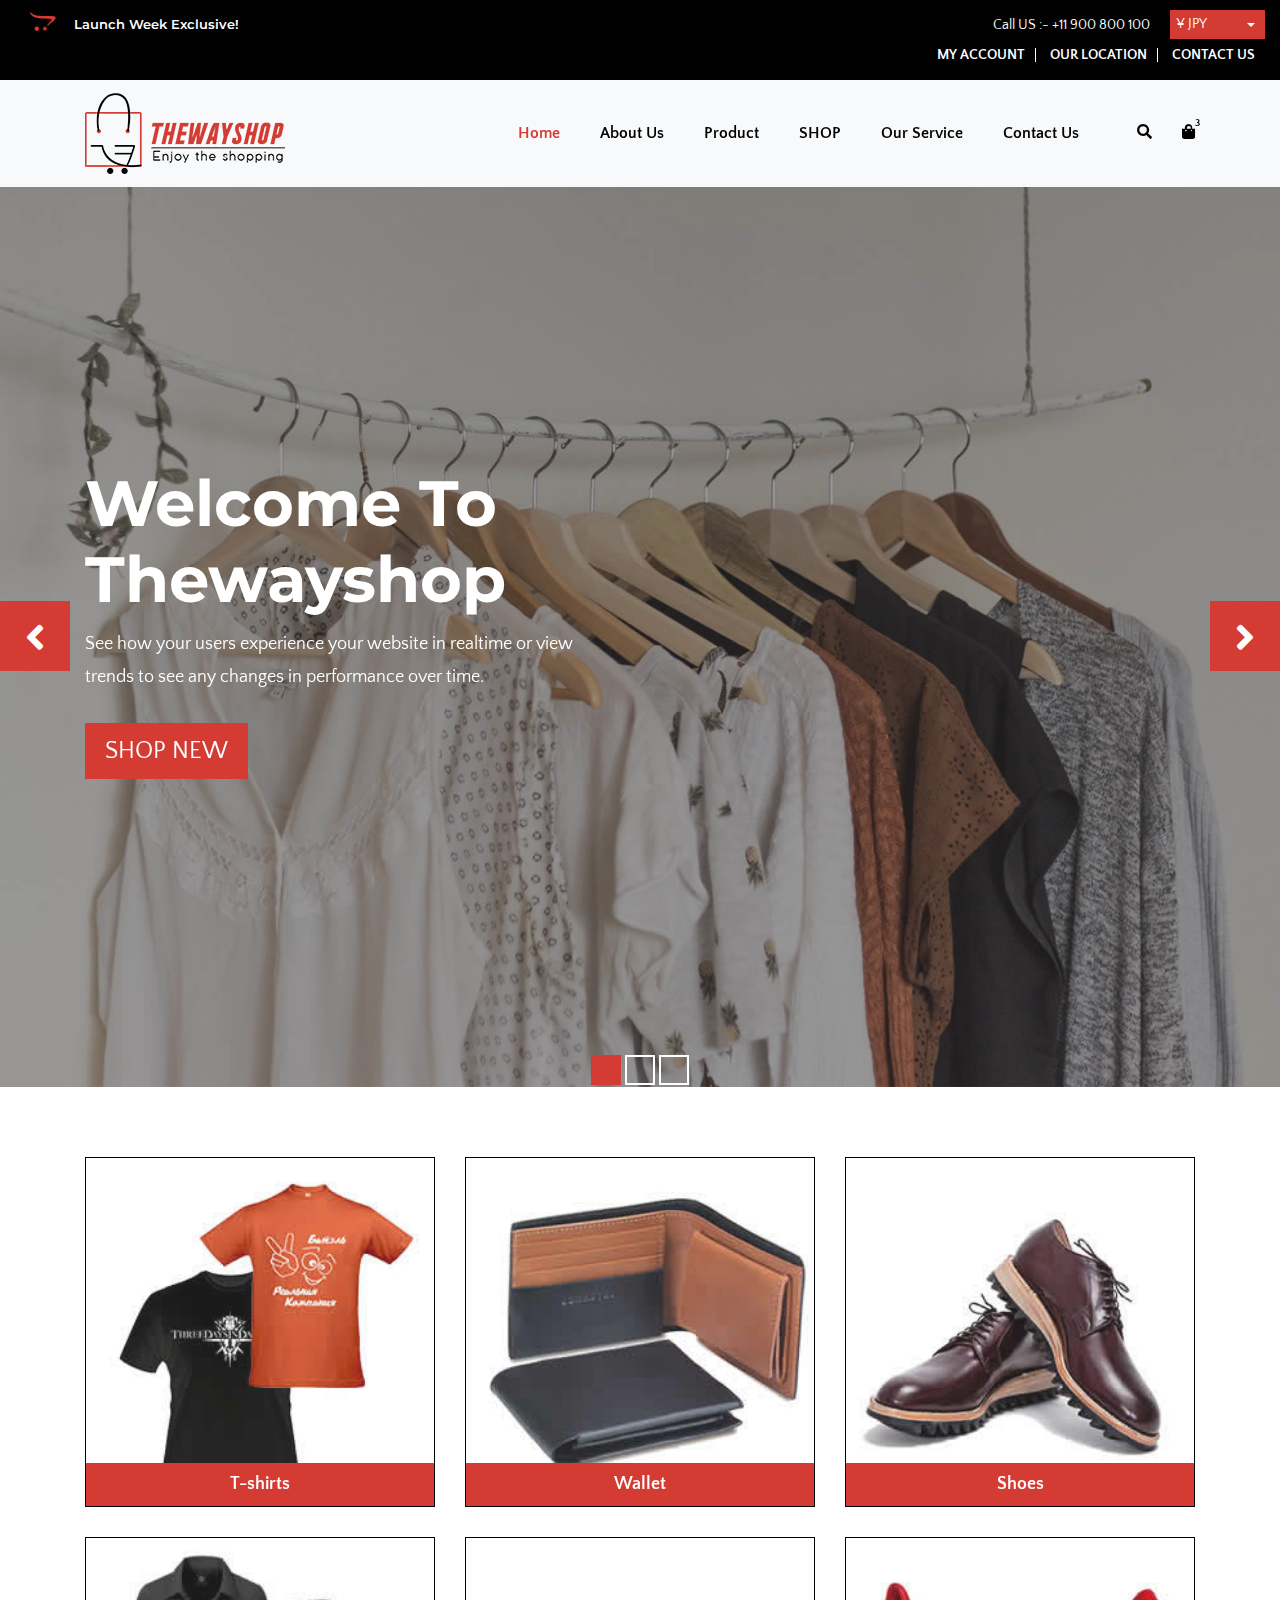
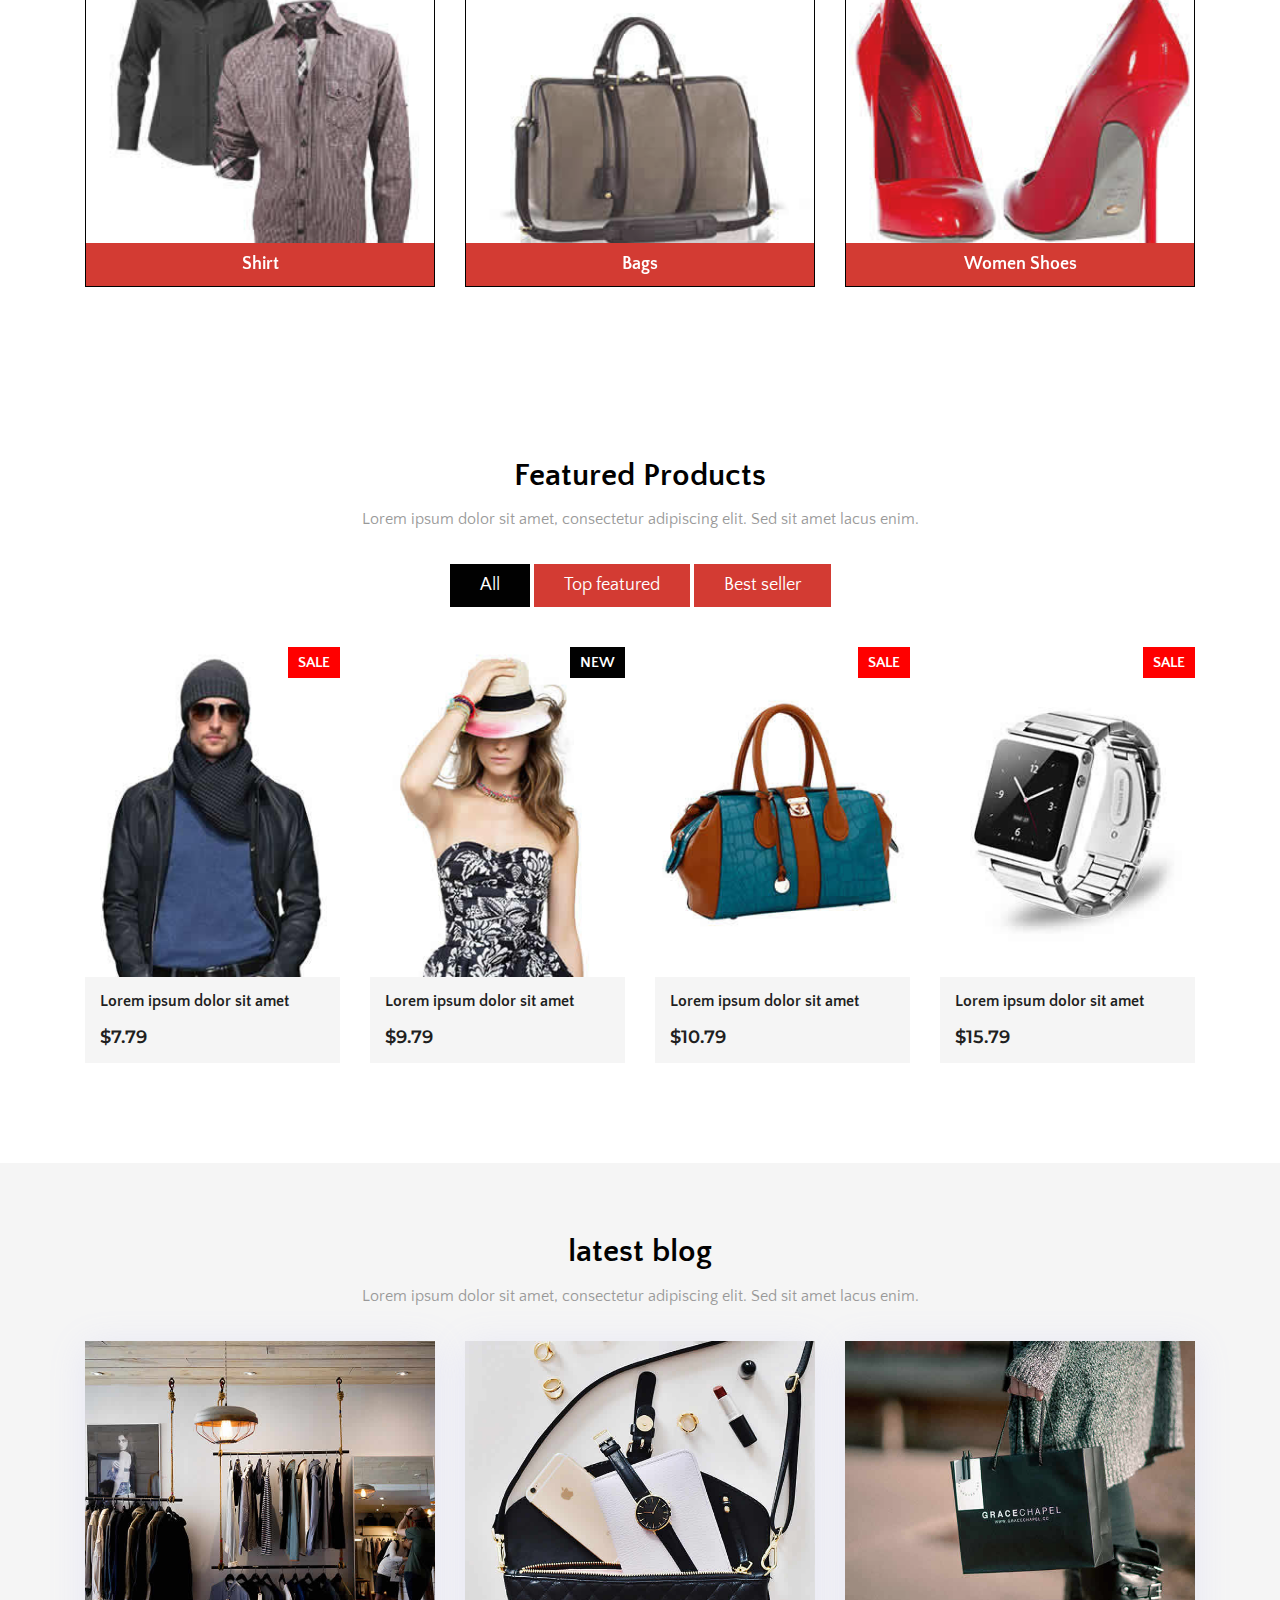
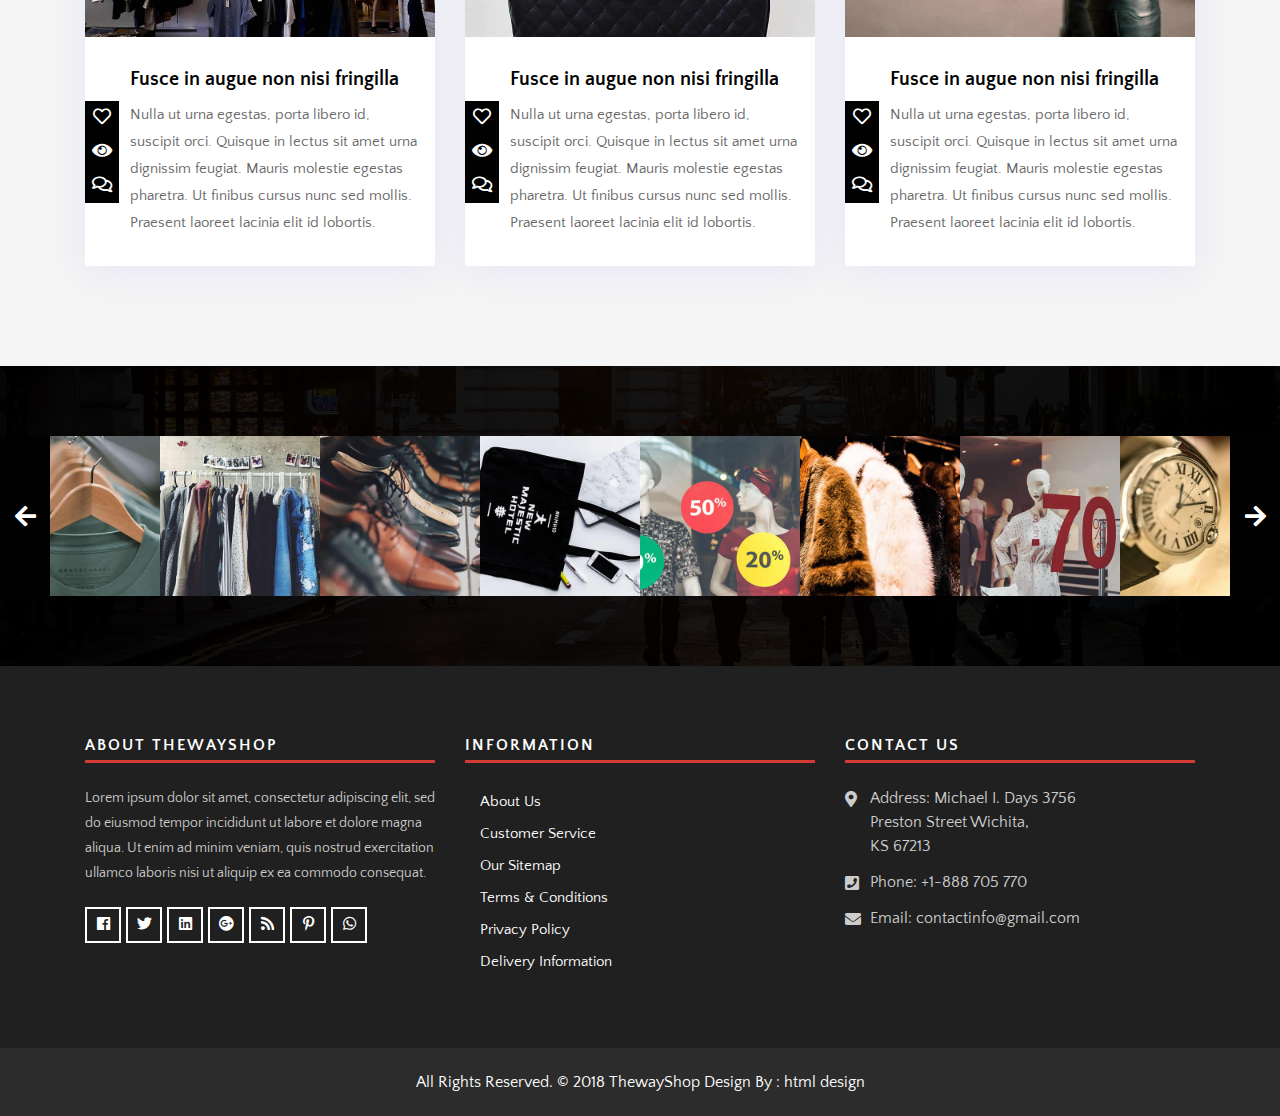
==== commit 110e2e31: "launch sale test for home page" ====
--- a/index.html
+++ b/index.html
@@ -46,10 +46,10 @@
                         <div id="offer-box" class="carouselTicker">
                             <ul class="offer-box">
                                 <li>
-                                    <i class="fab fa-opencart"></i> Off 10%! Shop Now Man
-                                </li>
-                                <li>
-                                    <i class="fab fa-opencart"></i> 50% - 80% off on Fashion
+                                    <i class="fab fa-opencart"></i> Launch Week Exclusive!
+                                </li>
+                                <li>
+                                    <i class="fab fa-opencart"></i> 25% off all items! Use code "HAPPYLAUNCH" at checkout!
                                 </li>
                                 <li>
                                     <i class="fab fa-opencart"></i> 20% off Entire Purchase Promo code: offT20
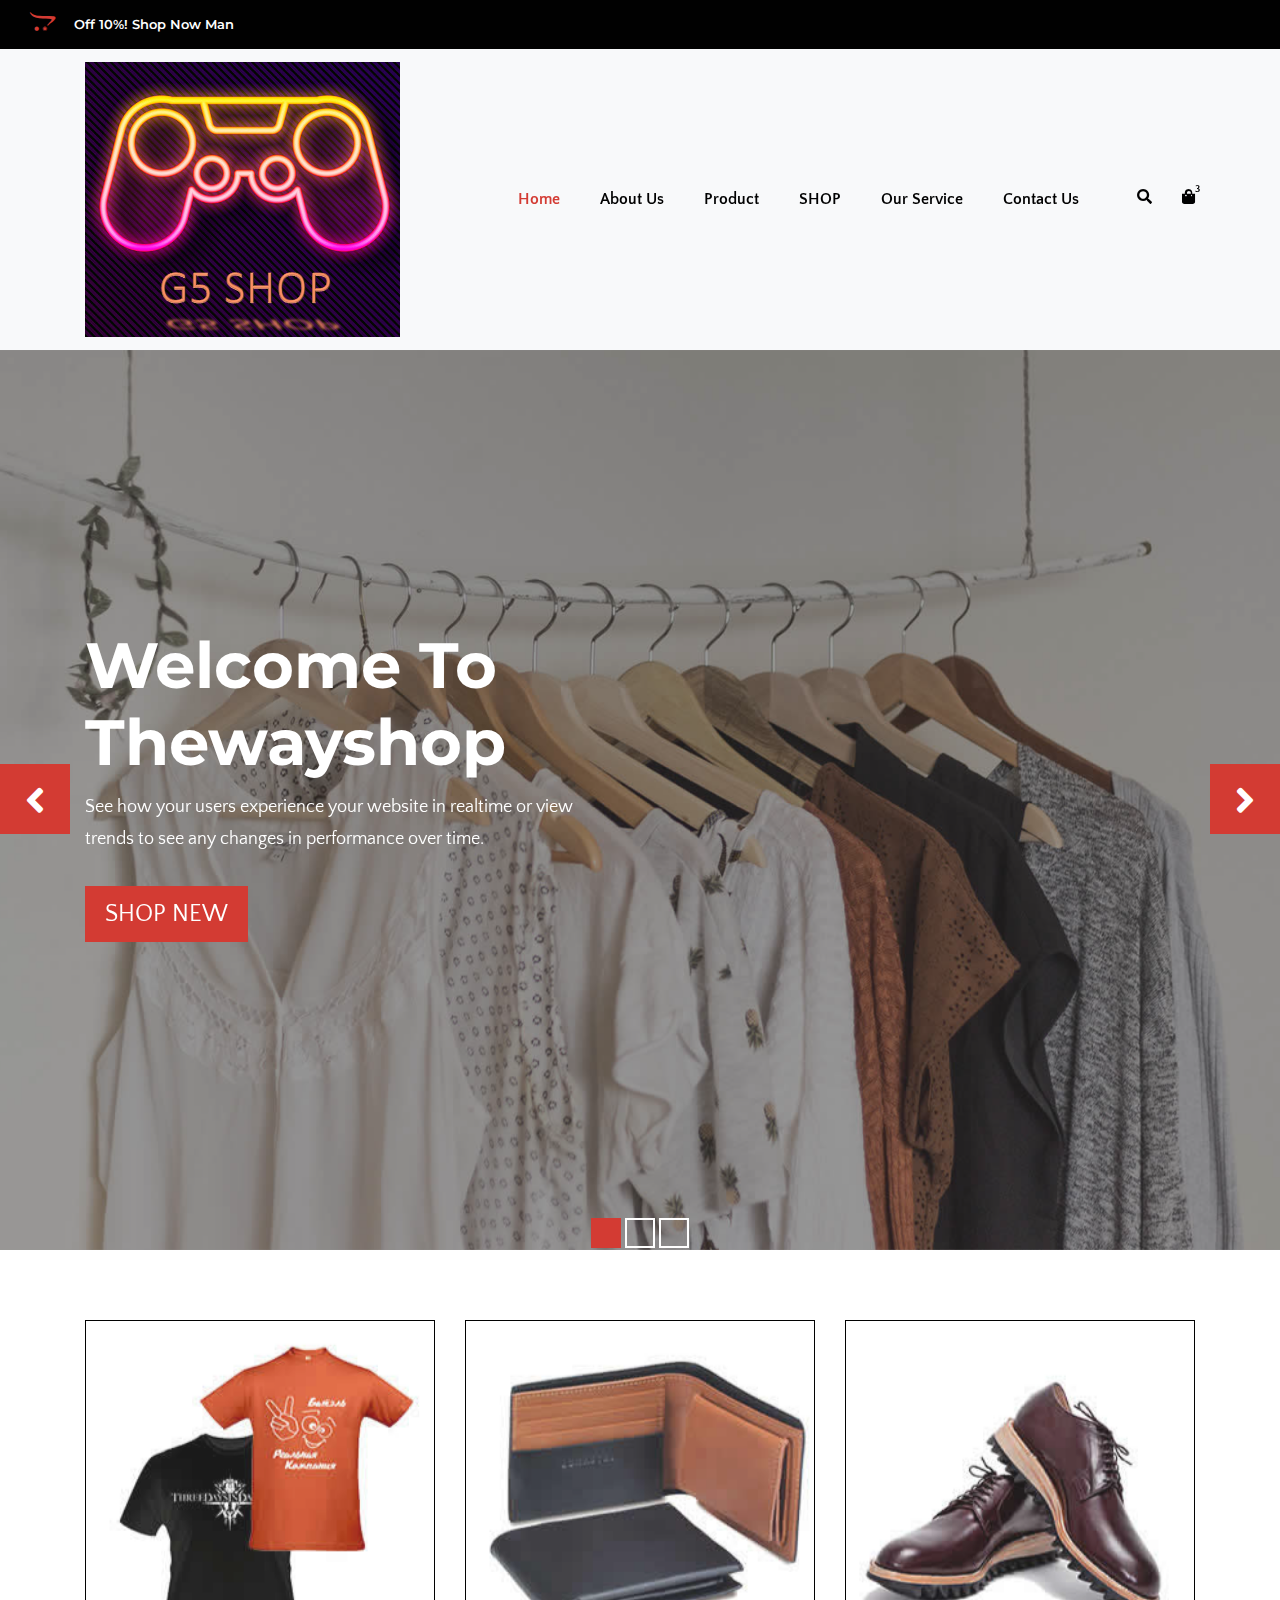
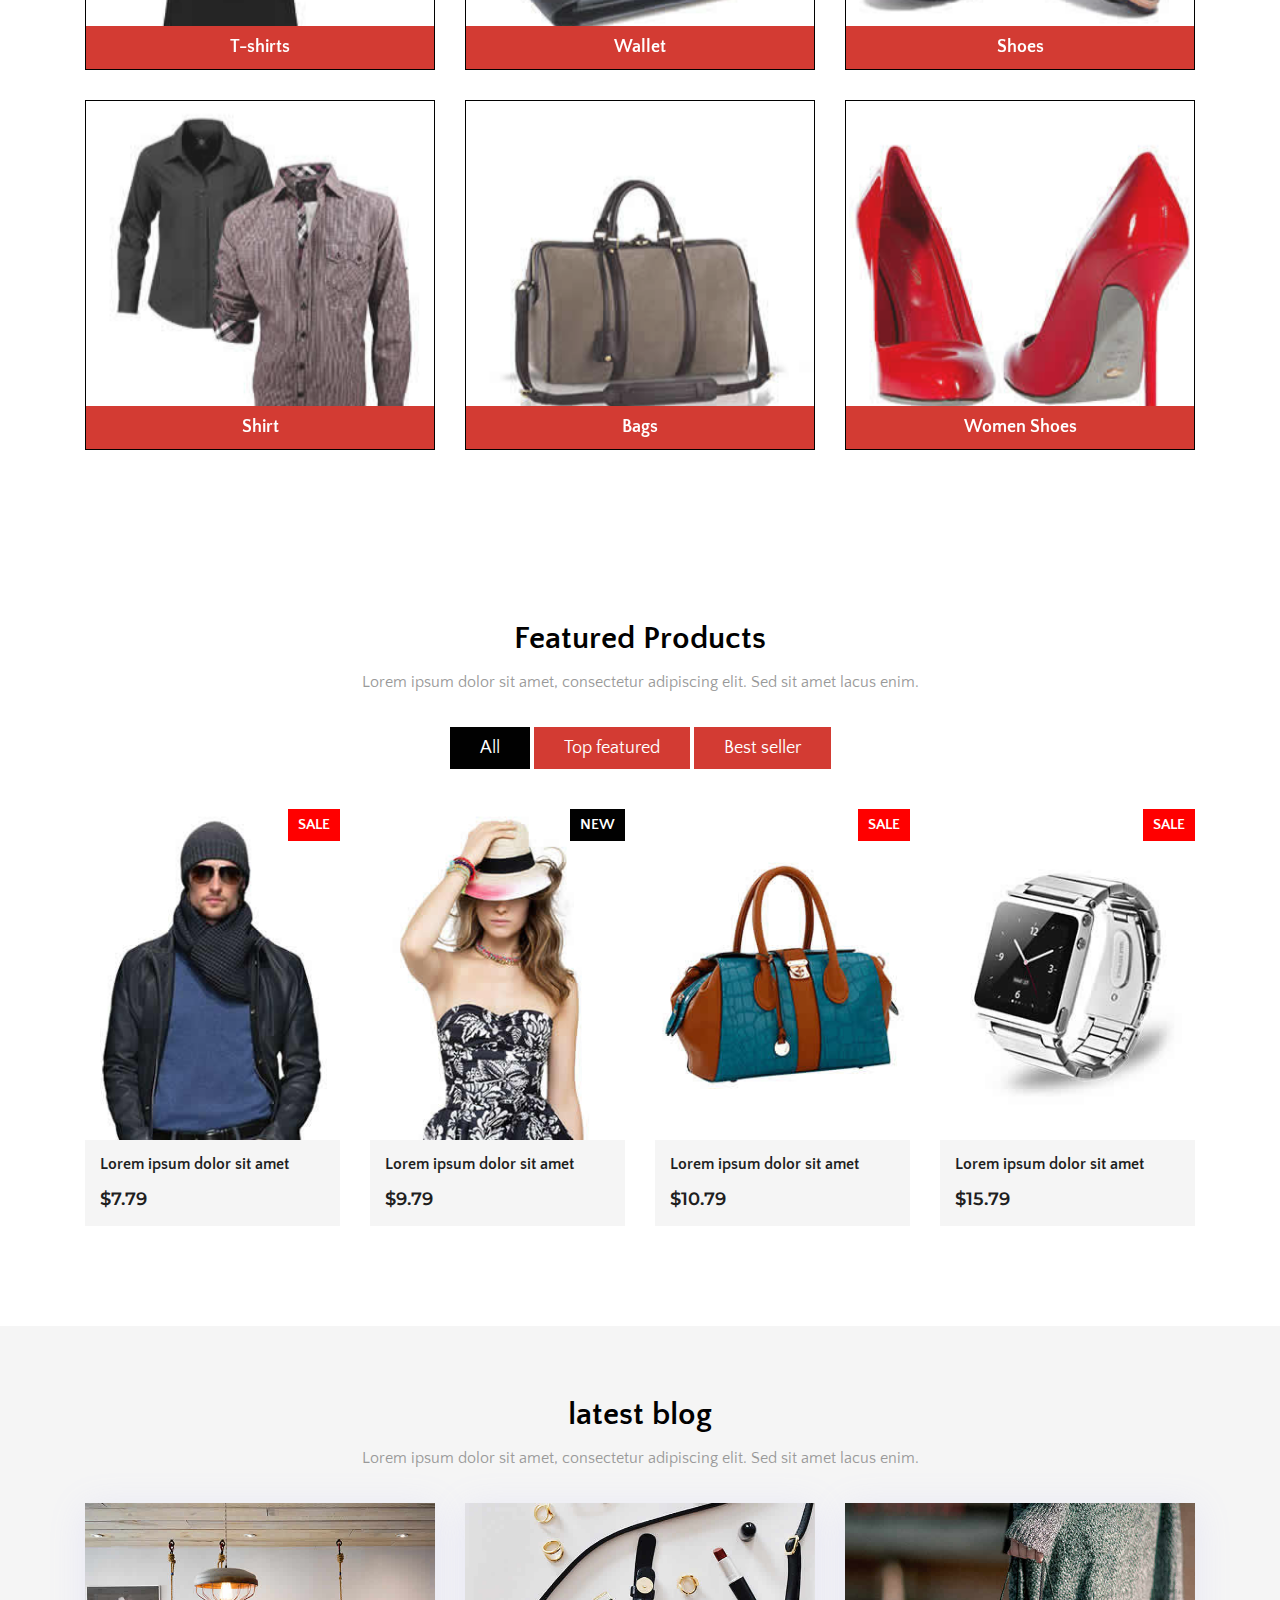
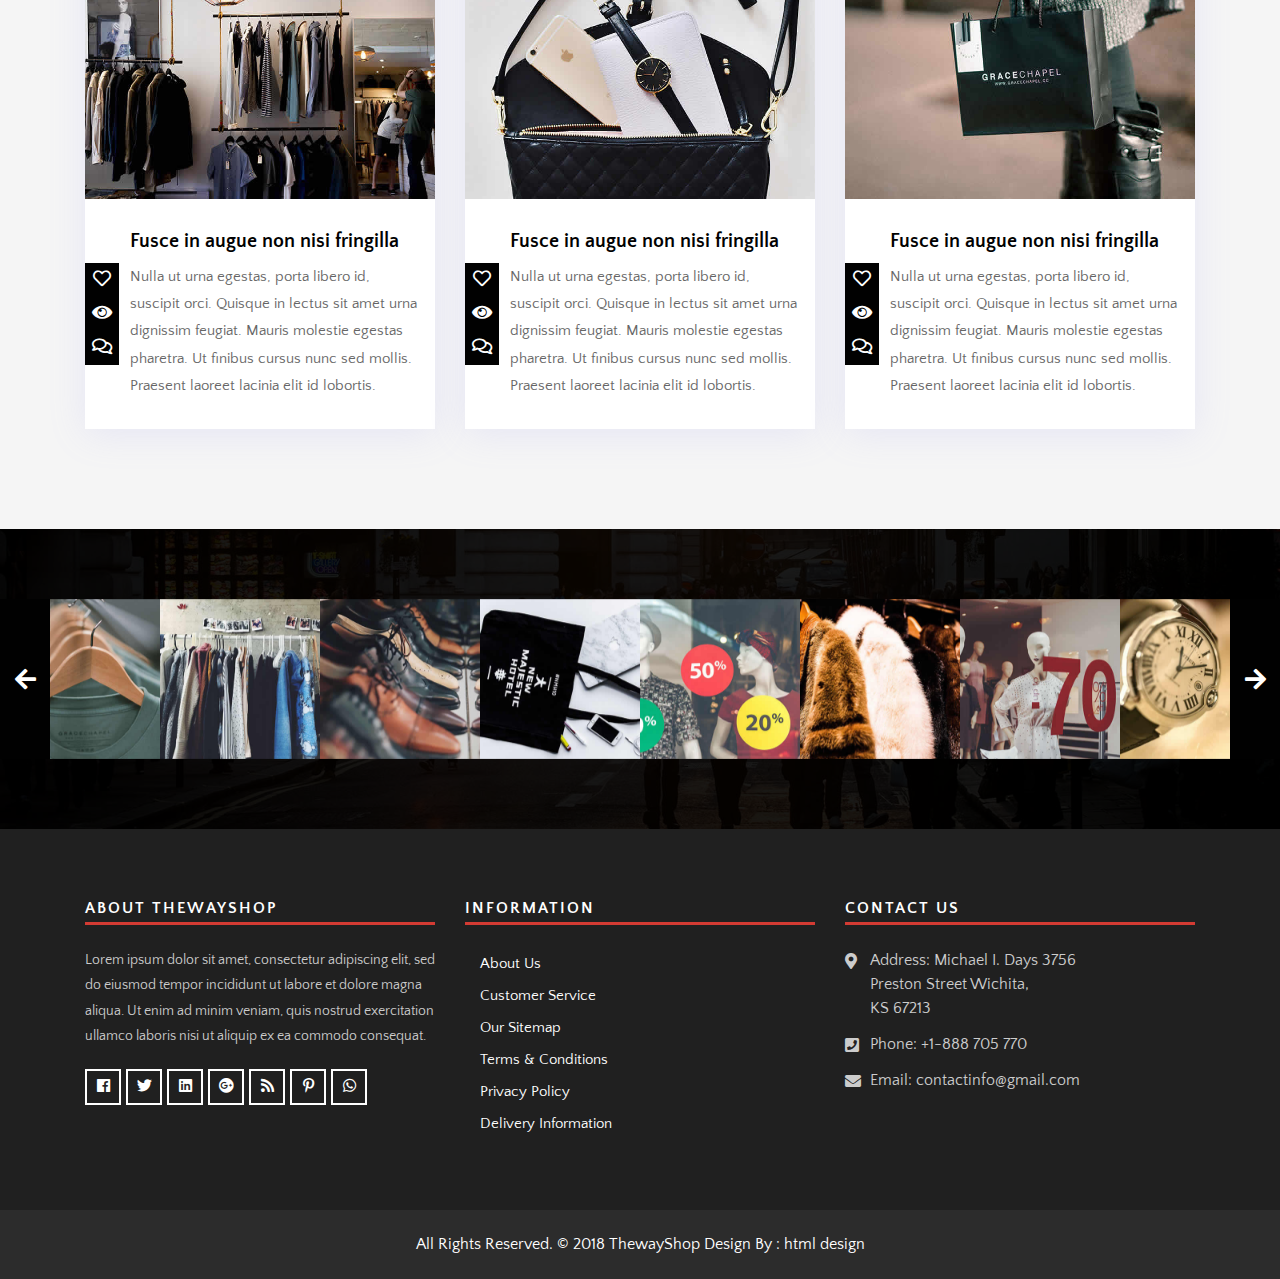
==== commit 979f17c2: "samll edit" ====
--- a/index.html
+++ b/index.html
@@ -46,10 +46,10 @@
                         <div id="offer-box" class="carouselTicker">
                             <ul class="offer-box">
                                 <li>
-                                    <i class="fab fa-opencart"></i> Launch Week Exclusive!
-                                </li>
-                                <li>
-                                    <i class="fab fa-opencart"></i> 25% off all items! Use code "HAPPYLAUNCH" at checkout!
+                                    <i class="fab fa-opencart"></i> Off 10%! Shop Now Man
+                                </li>
+                                <li>
+                                    <i class="fab fa-opencart"></i> 50% - 80% off on Fashion
                                 </li>
                                 <li>
                                     <i class="fab fa-opencart"></i> 20% off Entire Purchase Promo code: offT20
@@ -73,26 +73,7 @@
                         </div>
                     </div>
                 </div>
-                <div class="col-lg-6 col-md-6 col-sm-12 col-xs-12">
-                    <div class="custom-select-box">
-                        <select id="basic" class="selectpicker show-tick form-control" data-placeholder="$ USD">
-						<option>¥ JPY</option>
-						<option>$ USD</option>
-						<option>€ EUR</option>
-					</select>
-                    </div>
-                    <div class="right-phone-box">
-                        <p>Call US :- <a href="#"> +11 900 800 100</a></p>
-                    </div>
-                    <div class="our-link">
-                        <ul>
-                            <li><a href="#">My Account</a></li>
-                            <li><a href="#">Our location</a></li>
-                            <li><a href="#">Contact Us</a></li>
-                        </ul>
-                    </div>
-                </div>
-            </div>
+</div>
         </div>
     </div>
     <!-- End Main Top -->
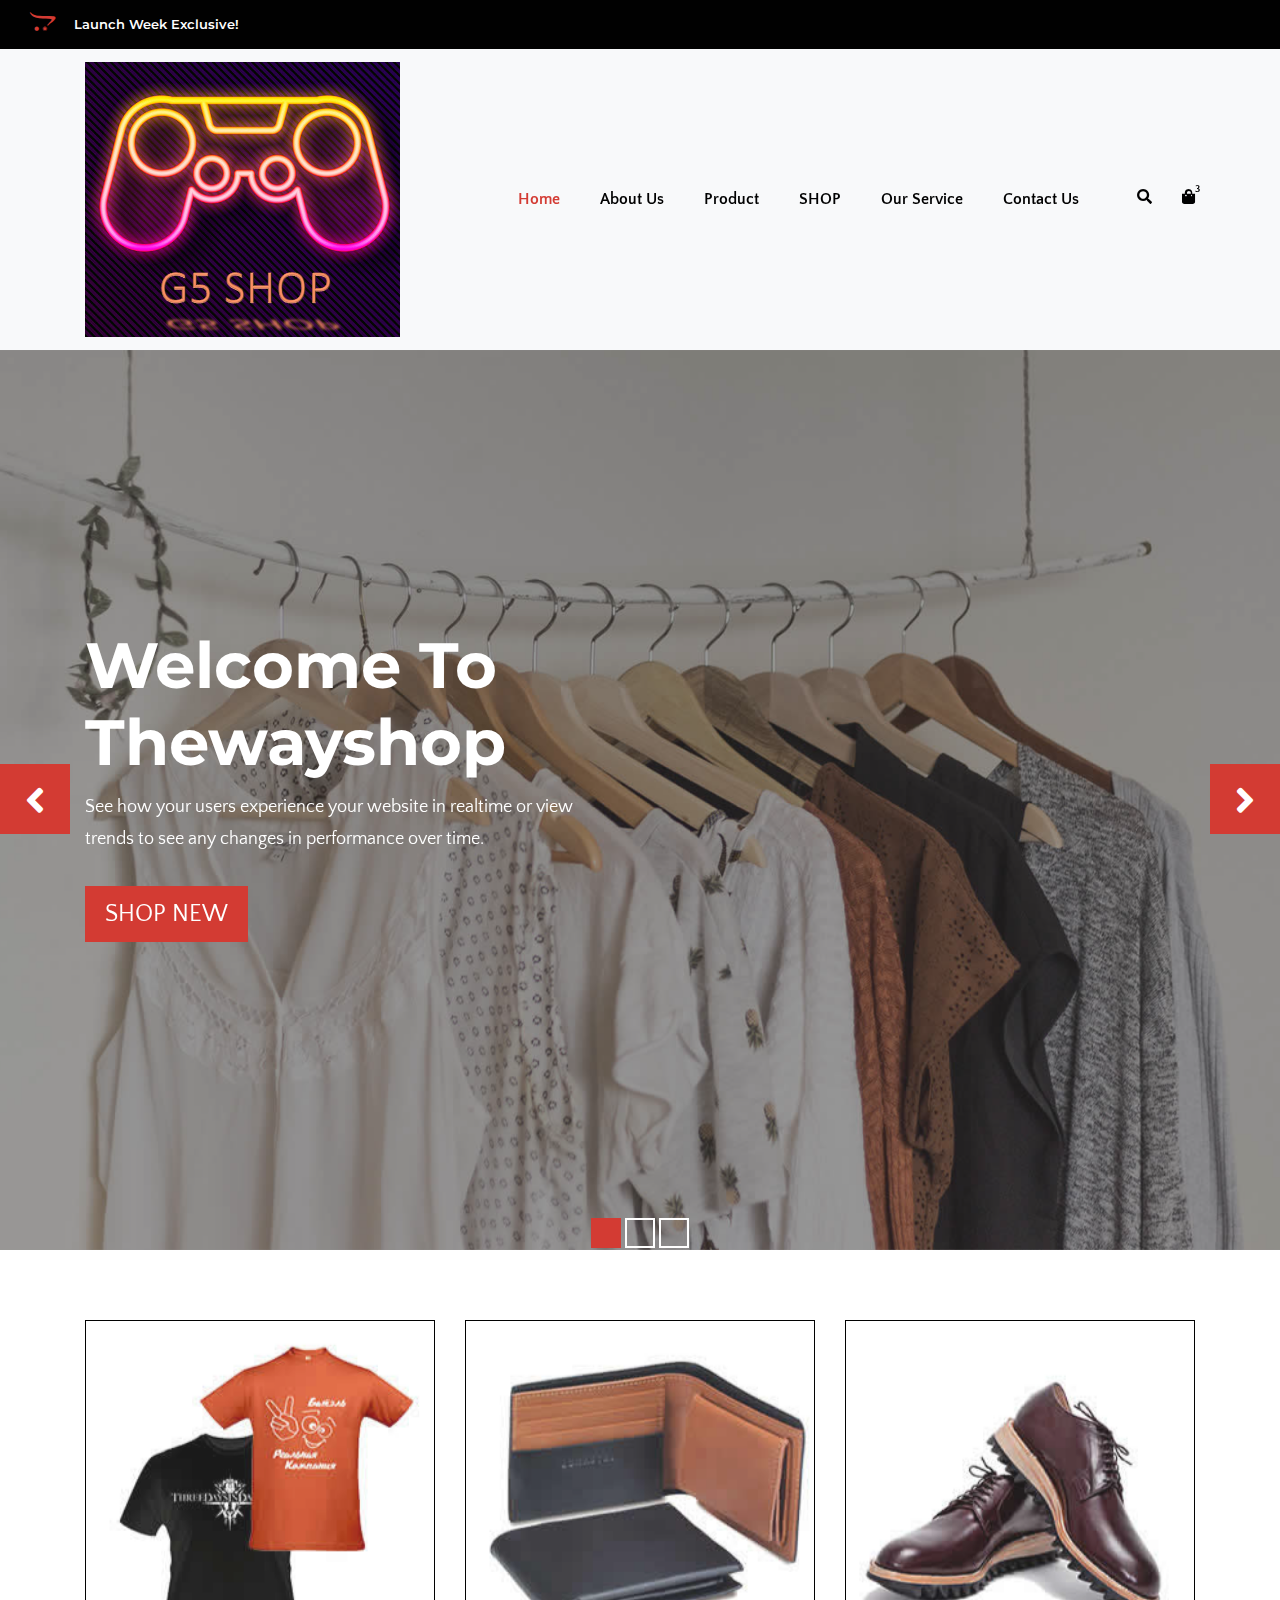
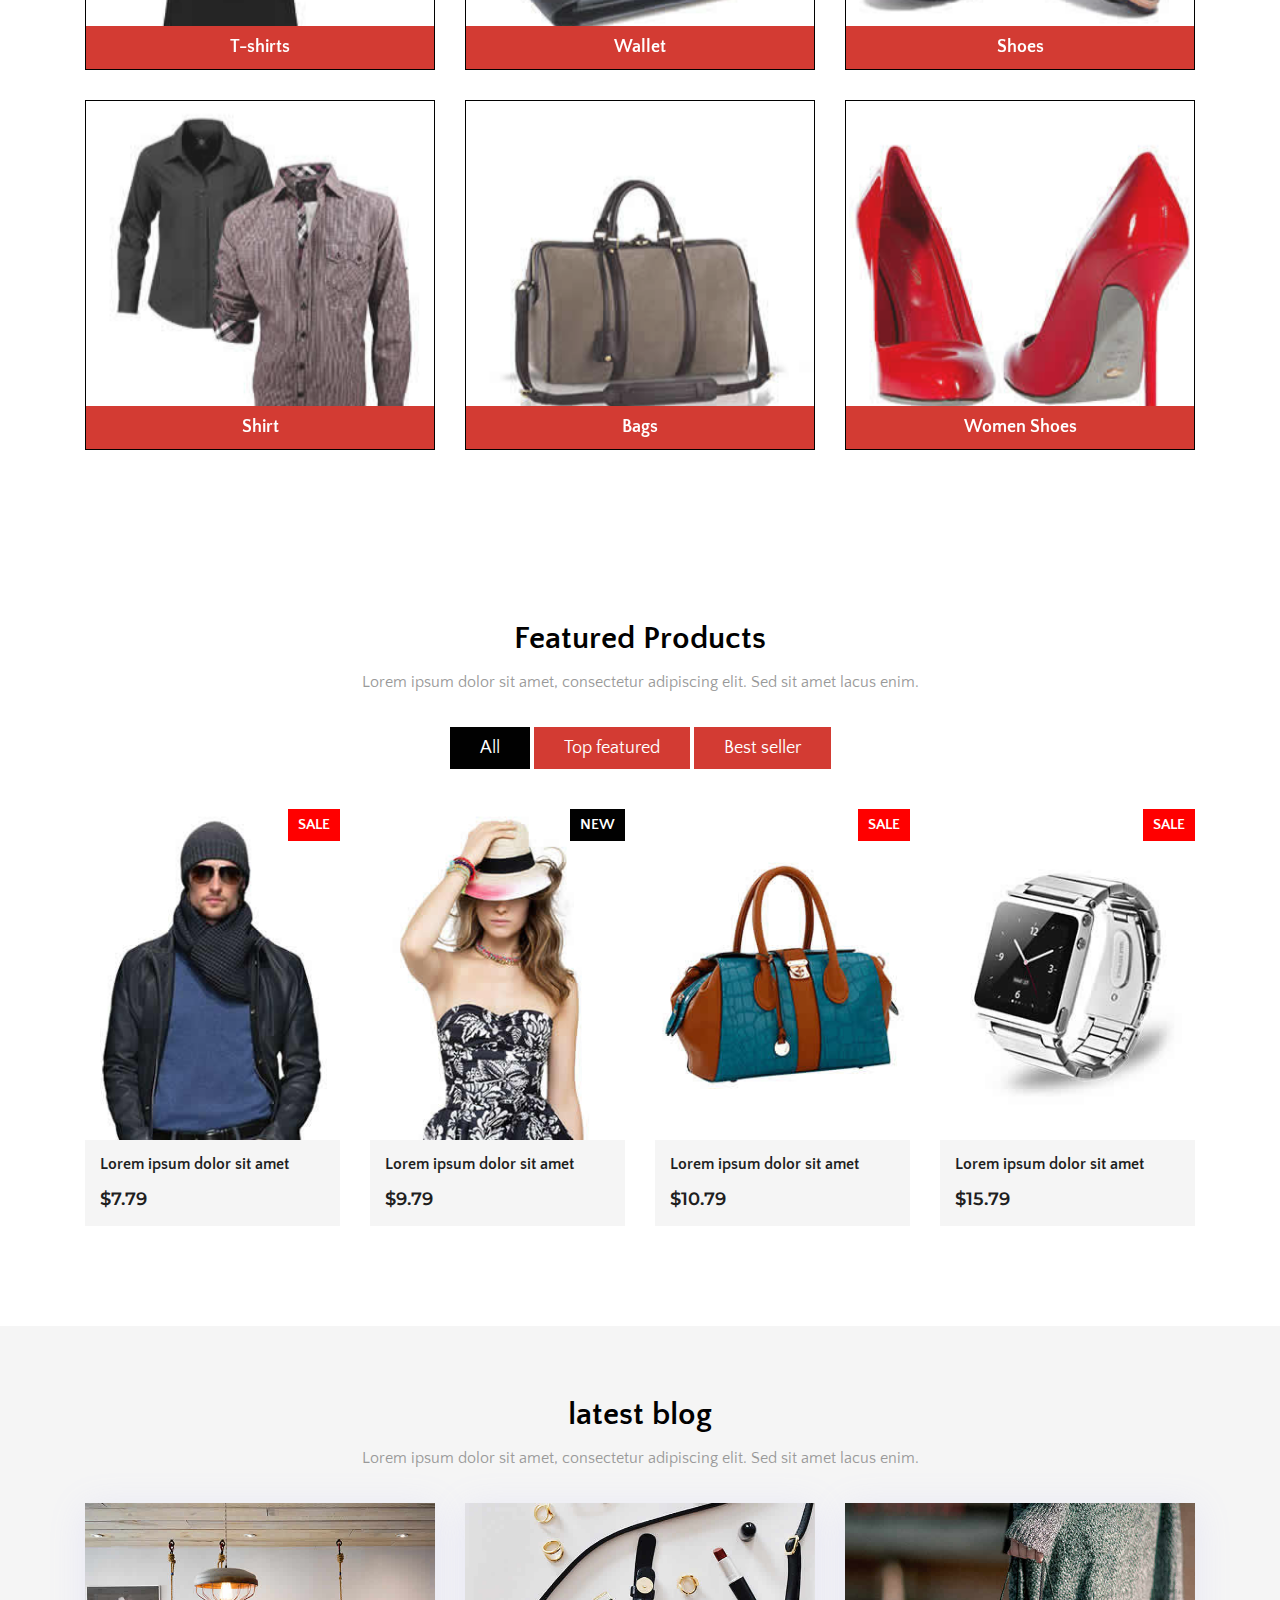
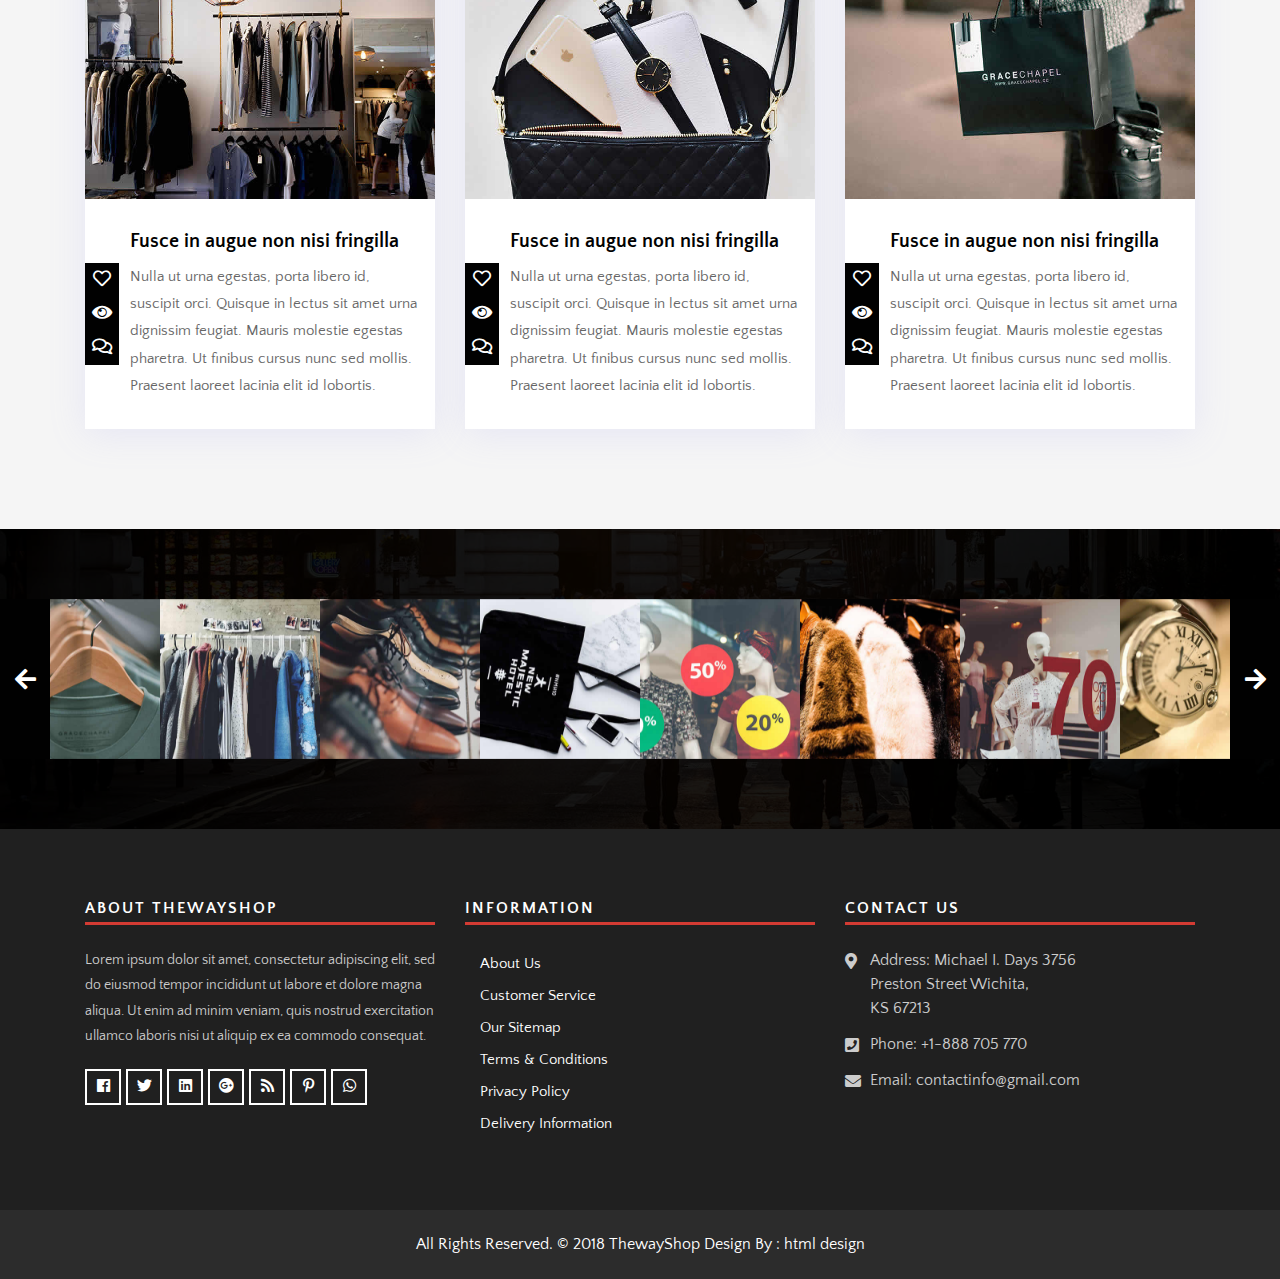
==== commit 4a153785: "Merge remote-tracking branch 'origin/main'" ====
--- a/index.html
+++ b/index.html
@@ -46,10 +46,10 @@
                         <div id="offer-box" class="carouselTicker">
                             <ul class="offer-box">
                                 <li>
-                                    <i class="fab fa-opencart"></i> Off 10%! Shop Now Man
-                                </li>
-                                <li>
-                                    <i class="fab fa-opencart"></i> 50% - 80% off on Fashion
+                                    <i class="fab fa-opencart"></i> Launch Week Exclusive!
+                                </li>
+                                <li>
+                                    <i class="fab fa-opencart"></i> 25% off all items! Use code "HAPPYLAUNCH" at checkout!
                                 </li>
                                 <li>
                                     <i class="fab fa-opencart"></i> 20% off Entire Purchase Promo code: offT20
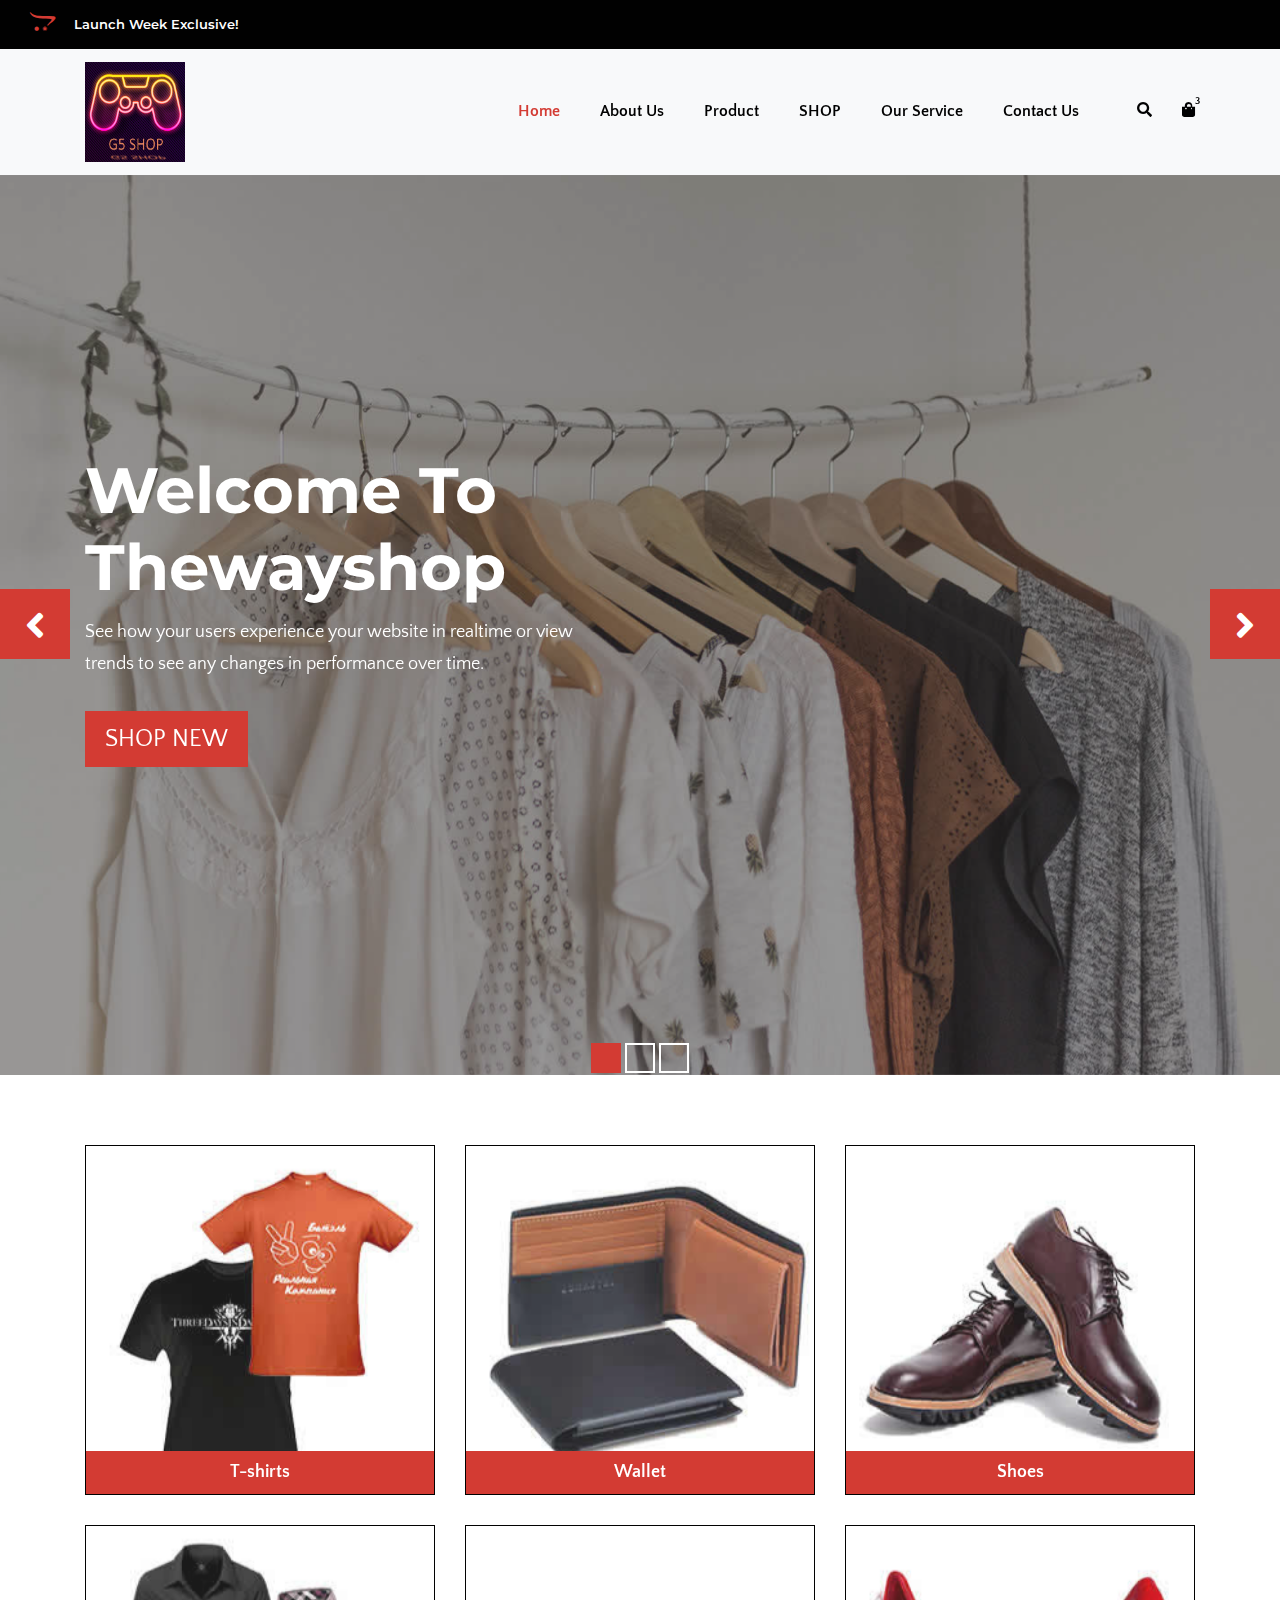
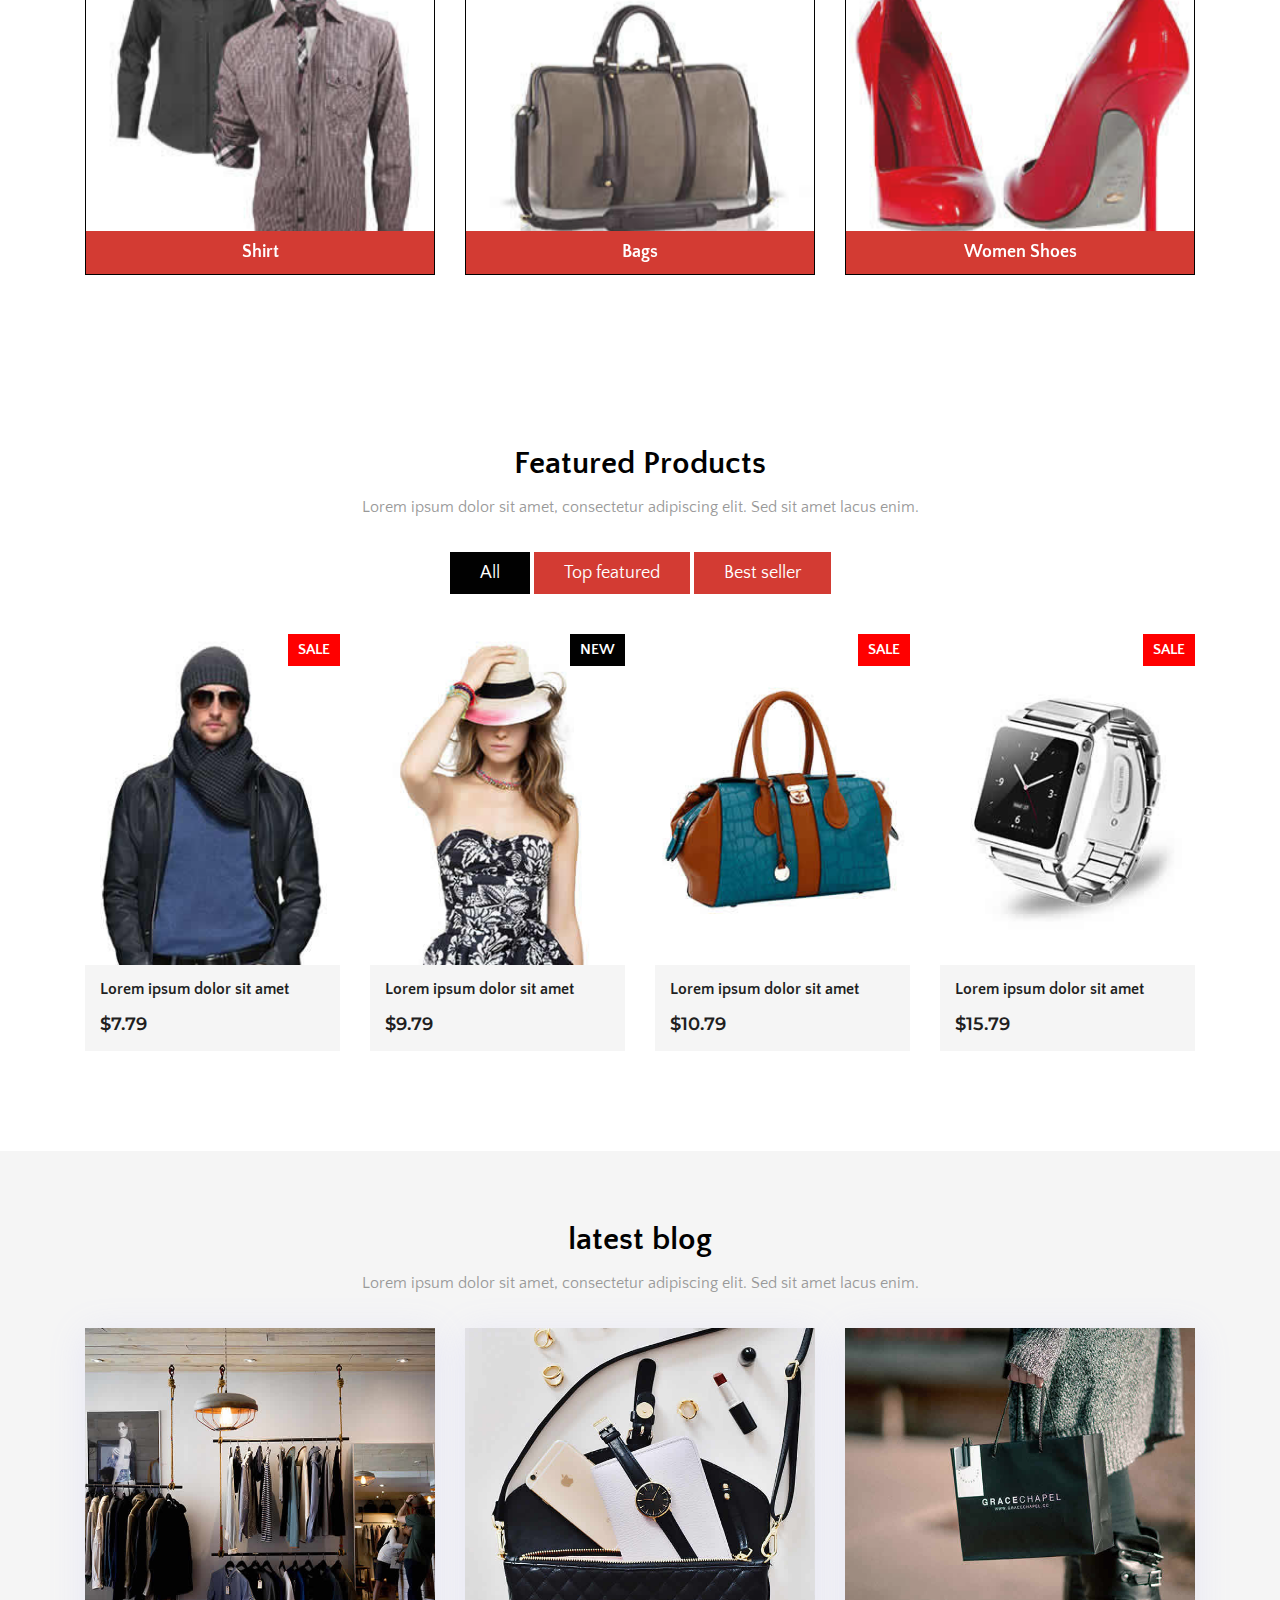
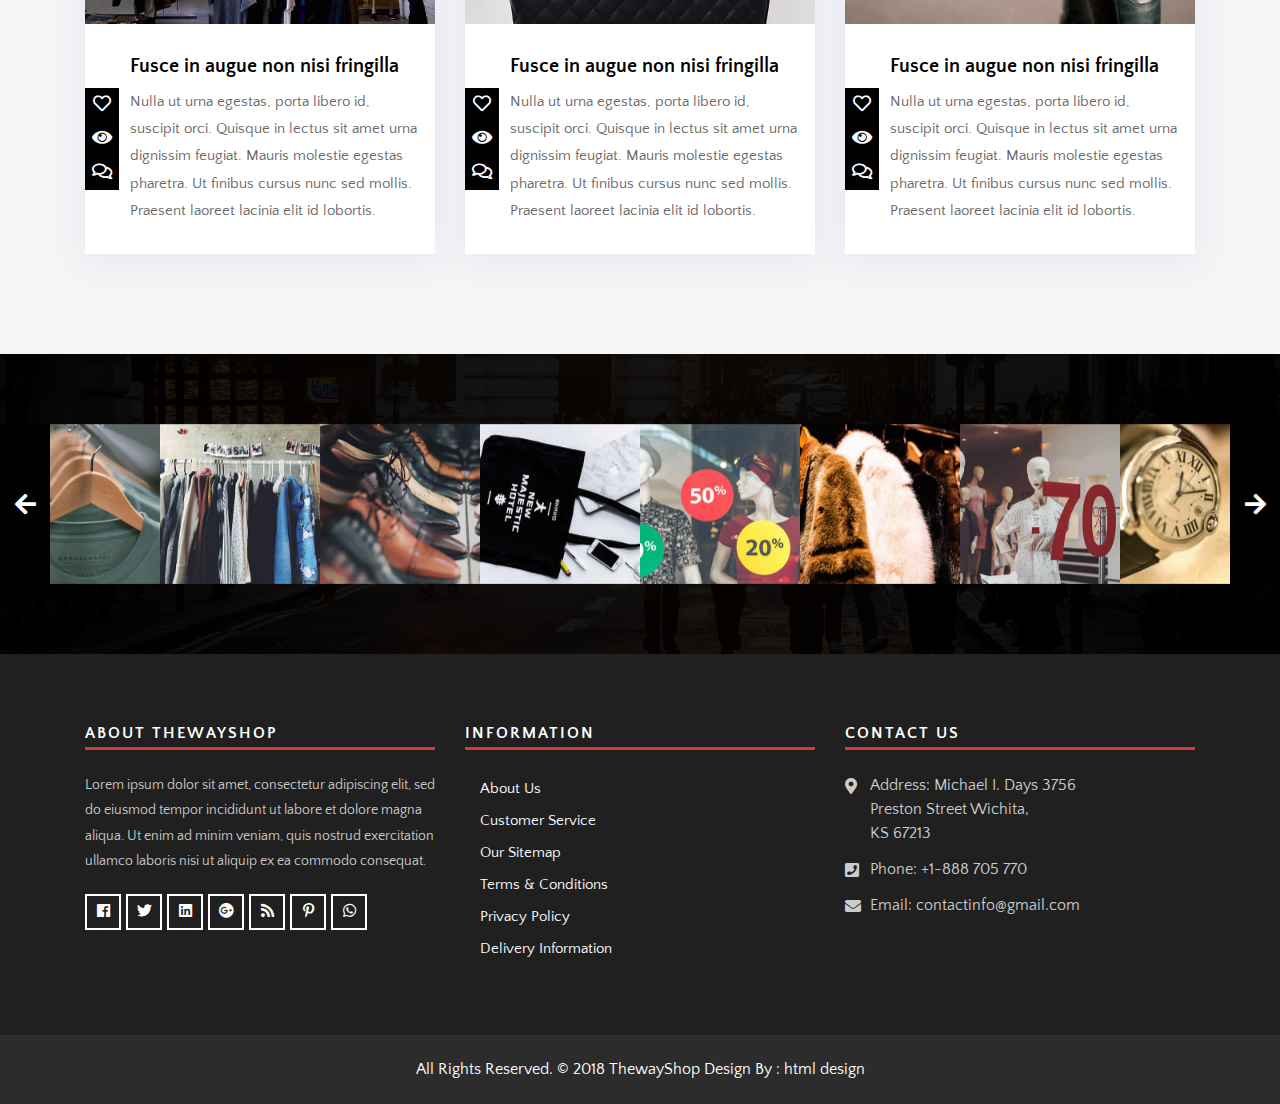
==== commit 9ac177d8: "header change on shop.html" ====
--- a/index.html
+++ b/index.html
@@ -88,7 +88,7 @@
                     <button class="navbar-toggler" type="button" data-toggle="collapse" data-target="#navbar-menu" aria-controls="navbars-rs-food" aria-expanded="false" aria-label="Toggle navigation">
                     <i class="fa fa-bars"></i>
                 </button>
-                    <a class="navbar-brand" href="index.html"><img src="images/logo.png" class="logo" alt=""></a>
+                    <a class="navbar-brand" href="index.html"><img src="images/logo.png" alt="" width="100" height="100" class="logo"></a>
                 </div>
                 <!-- End Header Navigation -->
 
